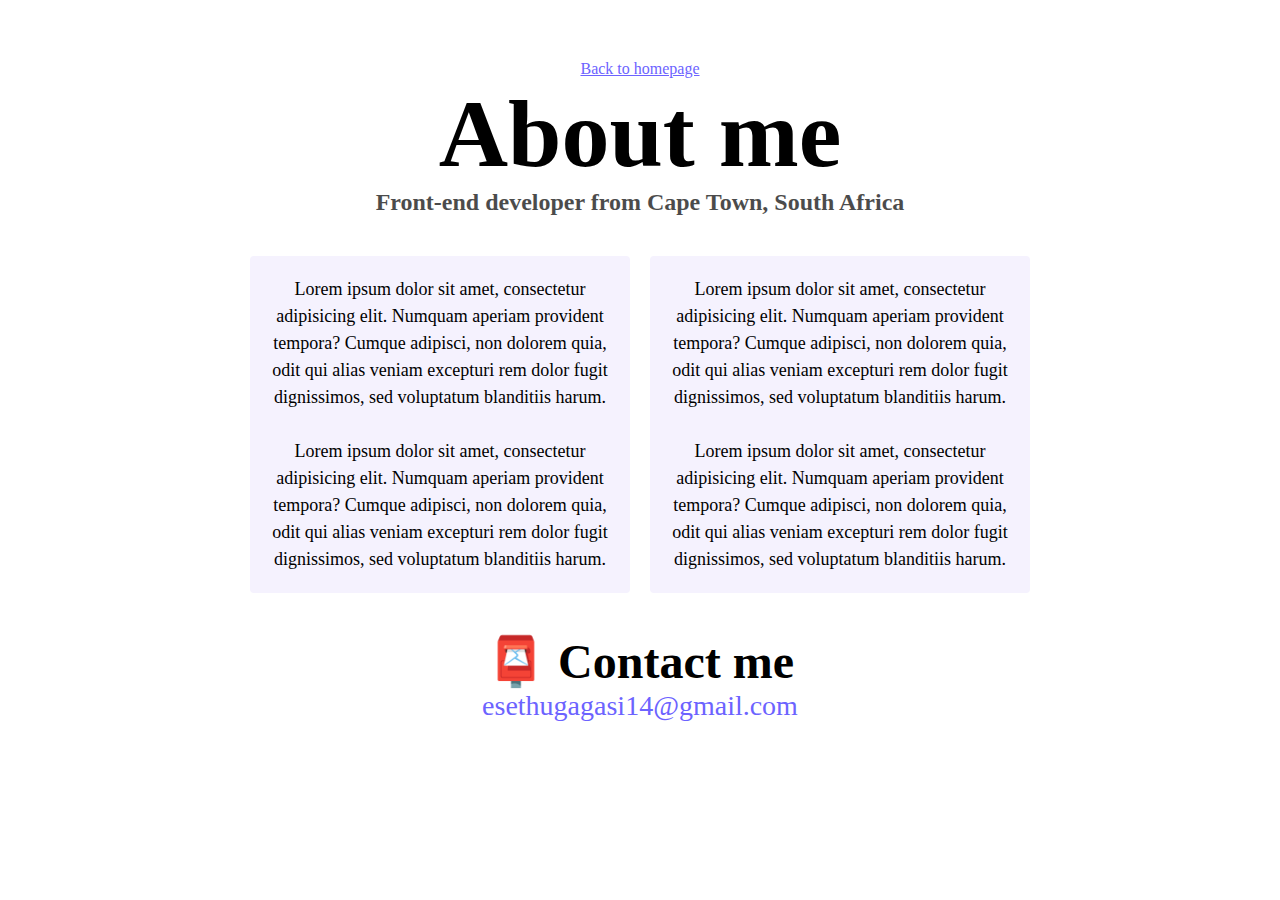
==== about.html @ e2e4ea82 "Initial commit" ====
<!DOCTYPE html>
<html lang="en">
  <head>
    <meta charset="UTF-8" />
    <meta http-equiv="X-UA-Compatible" content="IE=edge" />
    <meta name="viewport" content="width=device-width, initial-scale=1.0" />
    <link rel="stylesheet" href="style.css" />
    <title>About Esethu Gagasi</title>
  </head>
  <body>
    <a href="index.html" class="homepage-link">Back to homepage</a>
    <h1>About me</h1>
    <h3>Front-end developer from Cape Town, South Africa</h3>
    <div class="about-paragraphs">
      <p>
        Lorem ipsum dolor sit amet, consectetur adipisicing elit. Numquam
        aperiam provident tempora? Cumque adipisci, non dolorem quia, odit qui
        alias veniam excepturi rem dolor fugit dignissimos, sed voluptatum
        blanditiis harum.
        <br />
        <br />
        Lorem ipsum dolor sit amet, consectetur adipisicing elit. Numquam
        aperiam provident tempora? Cumque adipisci, non dolorem quia, odit qui
        alias veniam excepturi rem dolor fugit dignissimos, sed voluptatum
        blanditiis harum.
      </p>
      <p>
        Lorem ipsum dolor sit amet, consectetur adipisicing elit. Numquam
        aperiam provident tempora? Cumque adipisci, non dolorem quia, odit qui
        alias veniam excepturi rem dolor fugit dignissimos, sed voluptatum
        blanditiis harum.
        <br />
        <br />
        Lorem ipsum dolor sit amet, consectetur adipisicing elit. Numquam
        aperiam provident tempora? Cumque adipisci, non dolorem quia, odit qui
        alias veniam excepturi rem dolor fugit dignissimos, sed voluptatum
        blanditiis harum.
      </p>
    </div>
    <div id="contact">
      <h2>📮 Contact me</h2>
      <a href="mailto: esethugagasi14@gmail.com" class="email-link">
        esethugagasi14@gmail.com
      </a>
    </div>
  </body>
</html>
---- style.css ----
:root {
  --primary-color: #6c63ff;
  --secondary-color: #f5f2fe;
  --box-shadow: 0 5px 10px rgba(0, 0, 0, 0.3);
}

body {
  margin: 60px auto;
  max-width: 800px;
}

h1,
h2,
h3 {
  text-align: center;
  margin: 0;
}

h1 {
  font-size: 96px;
}

h2 {
  font-size: 48px;
}

h3 {
  font-size: 24px;
  opacity: 0.7;
}

p {
  background: var(--secondary-color);
  padding: 20px;
  border-radius: 4px;
  font-size: 18px;
  line-height: 1.5;
  text-align: center;
}

.navigation-links {
  display: flex;
  margin-top: 40px;
  justify-content: center;
}

.navigation-links a {
  margin: 20px;
  border-radius: 4px;
  padding: 20px 15px;
  text-decoration: none;
  text-transform: capitalize;
}
.primary-link {
  border-radius: 4px;
  padding: 20px 15px;
  text-decoration: none;
  text-transform: capitalize;
  background: var(--primary-color);
  box-shadow: var(--box-shadow);
  color: white;
}

.secondary-link {
  border-radius: 4px;
  padding: 20px 15px;
  text-decoration: none;
  text-transform: capitalize;
  color: var(--primary-color);
  border: 1px solid var(--primary-color);
}

.contact-link {
  background: var(--primary-color);
  box-shadow: var(--box-shadow);
  color: white;
}

.about-link {
  color: var(--primary-color);
  border: 1px solid var(--primary-color);
}

.homepage-link {
  color: var(--primary-color);
  text-align: center;
  display: block;
}

.about-paragraphs {
  display: flex;
  margin: 30px 0;
}

.about-paragraphs p {
  margin: 10px;
}

.email-link {
  display: flex;
  justify-content: center;
  color: var(--primary-color);
  font-size: 28px;
  text-decoration: none;
}

.email-link:hover {
  text-decoration: underline;
}
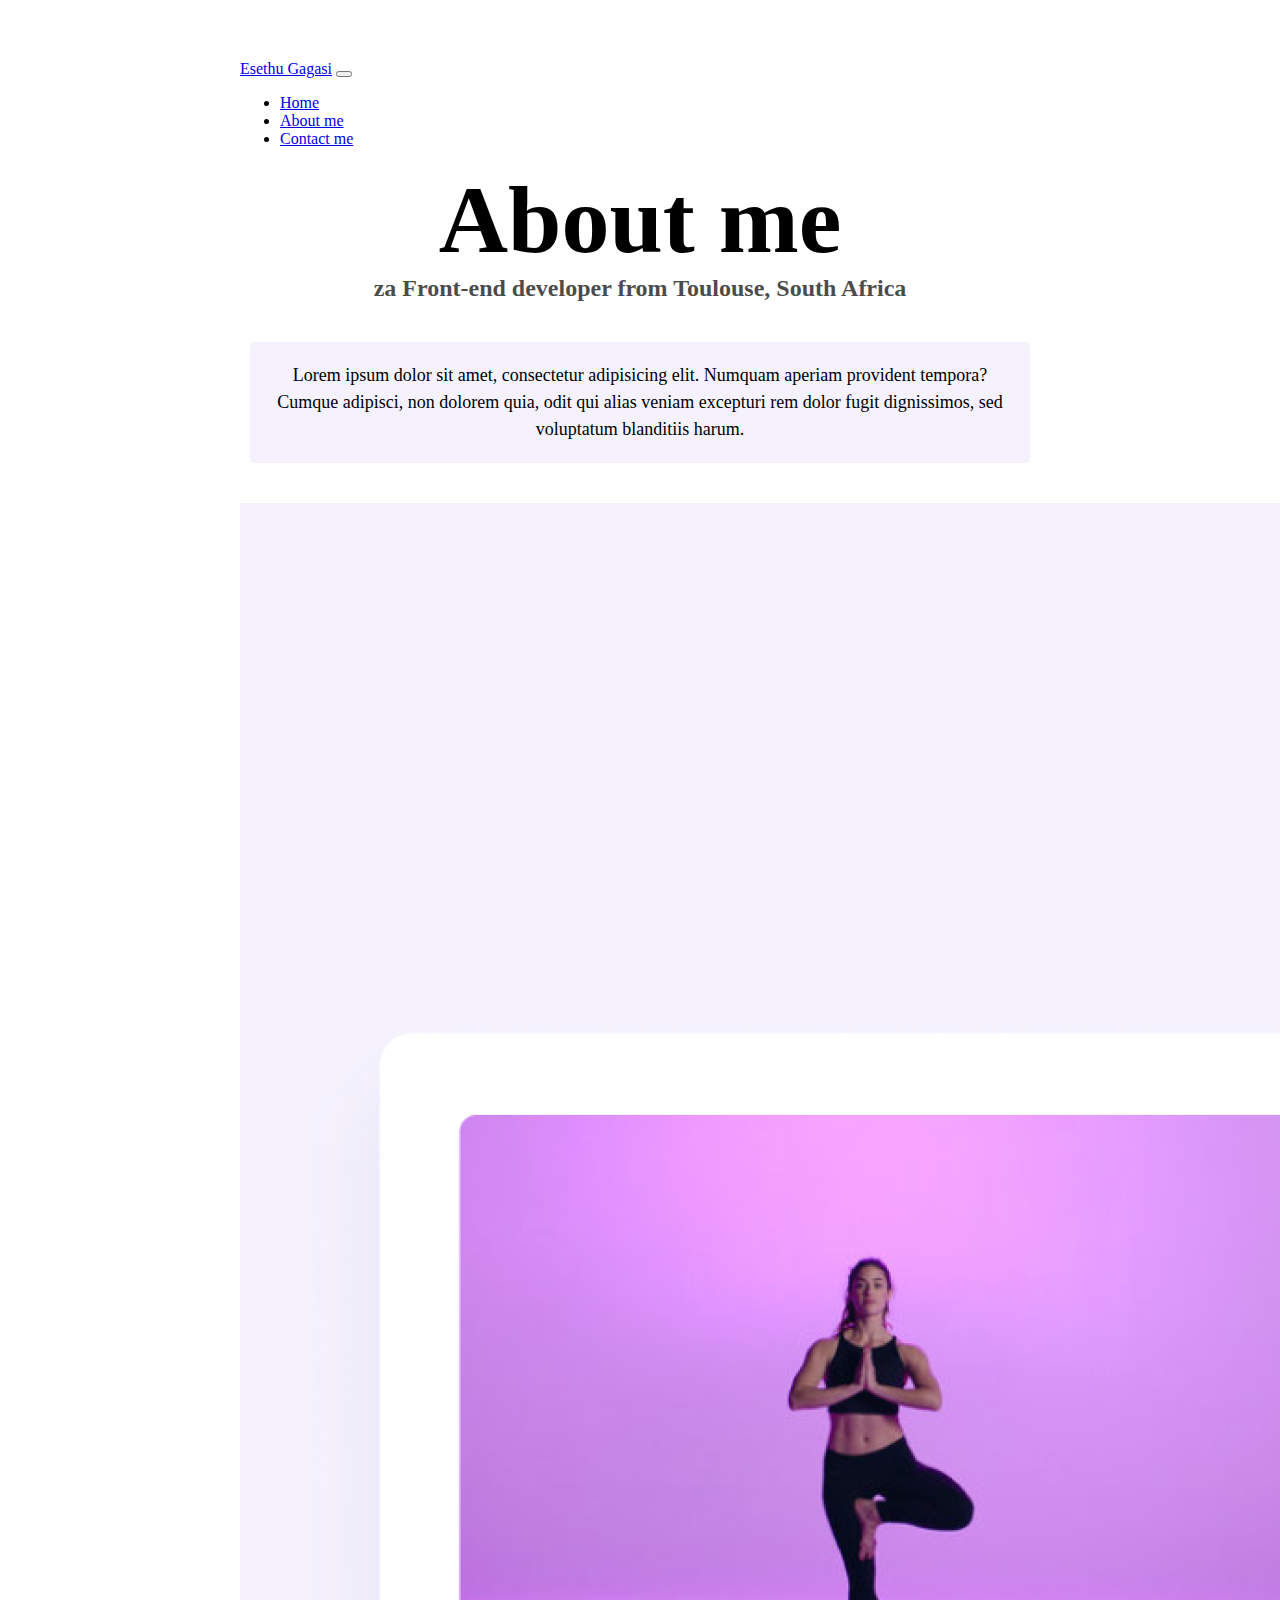
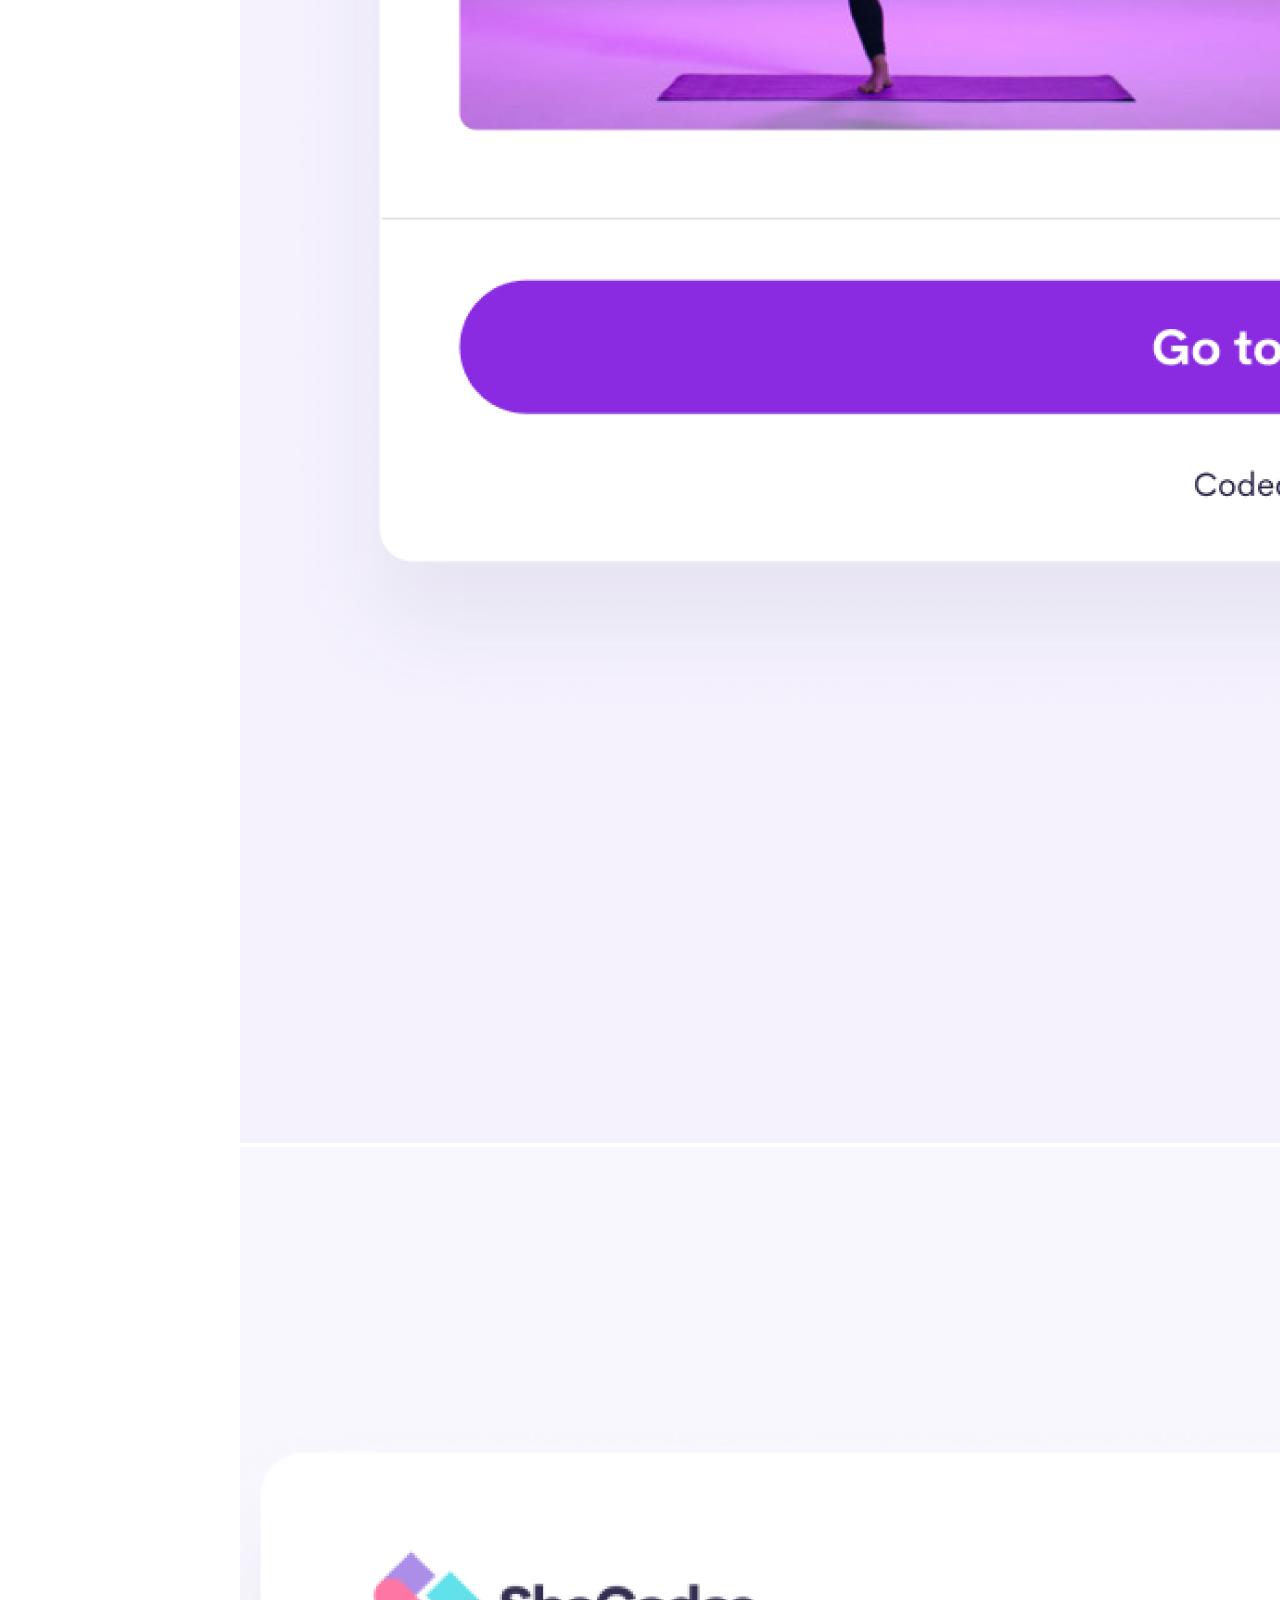
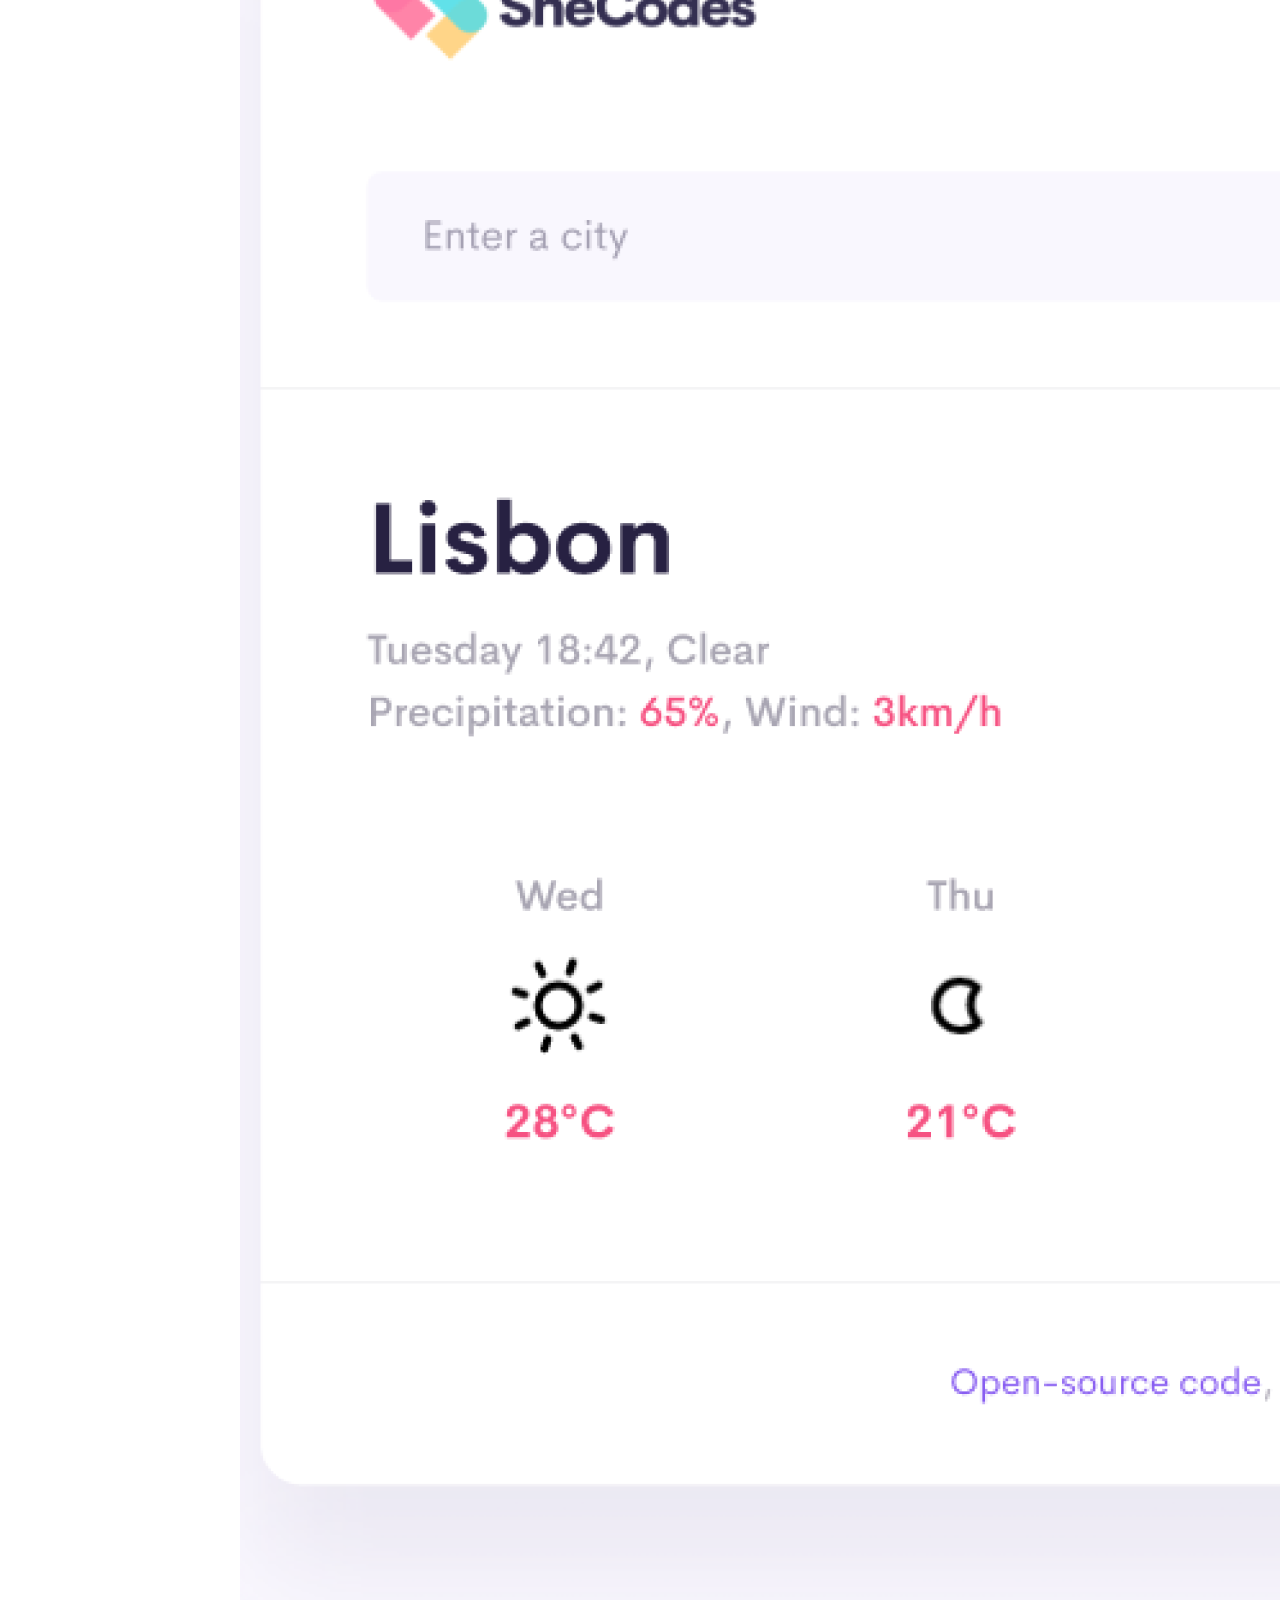
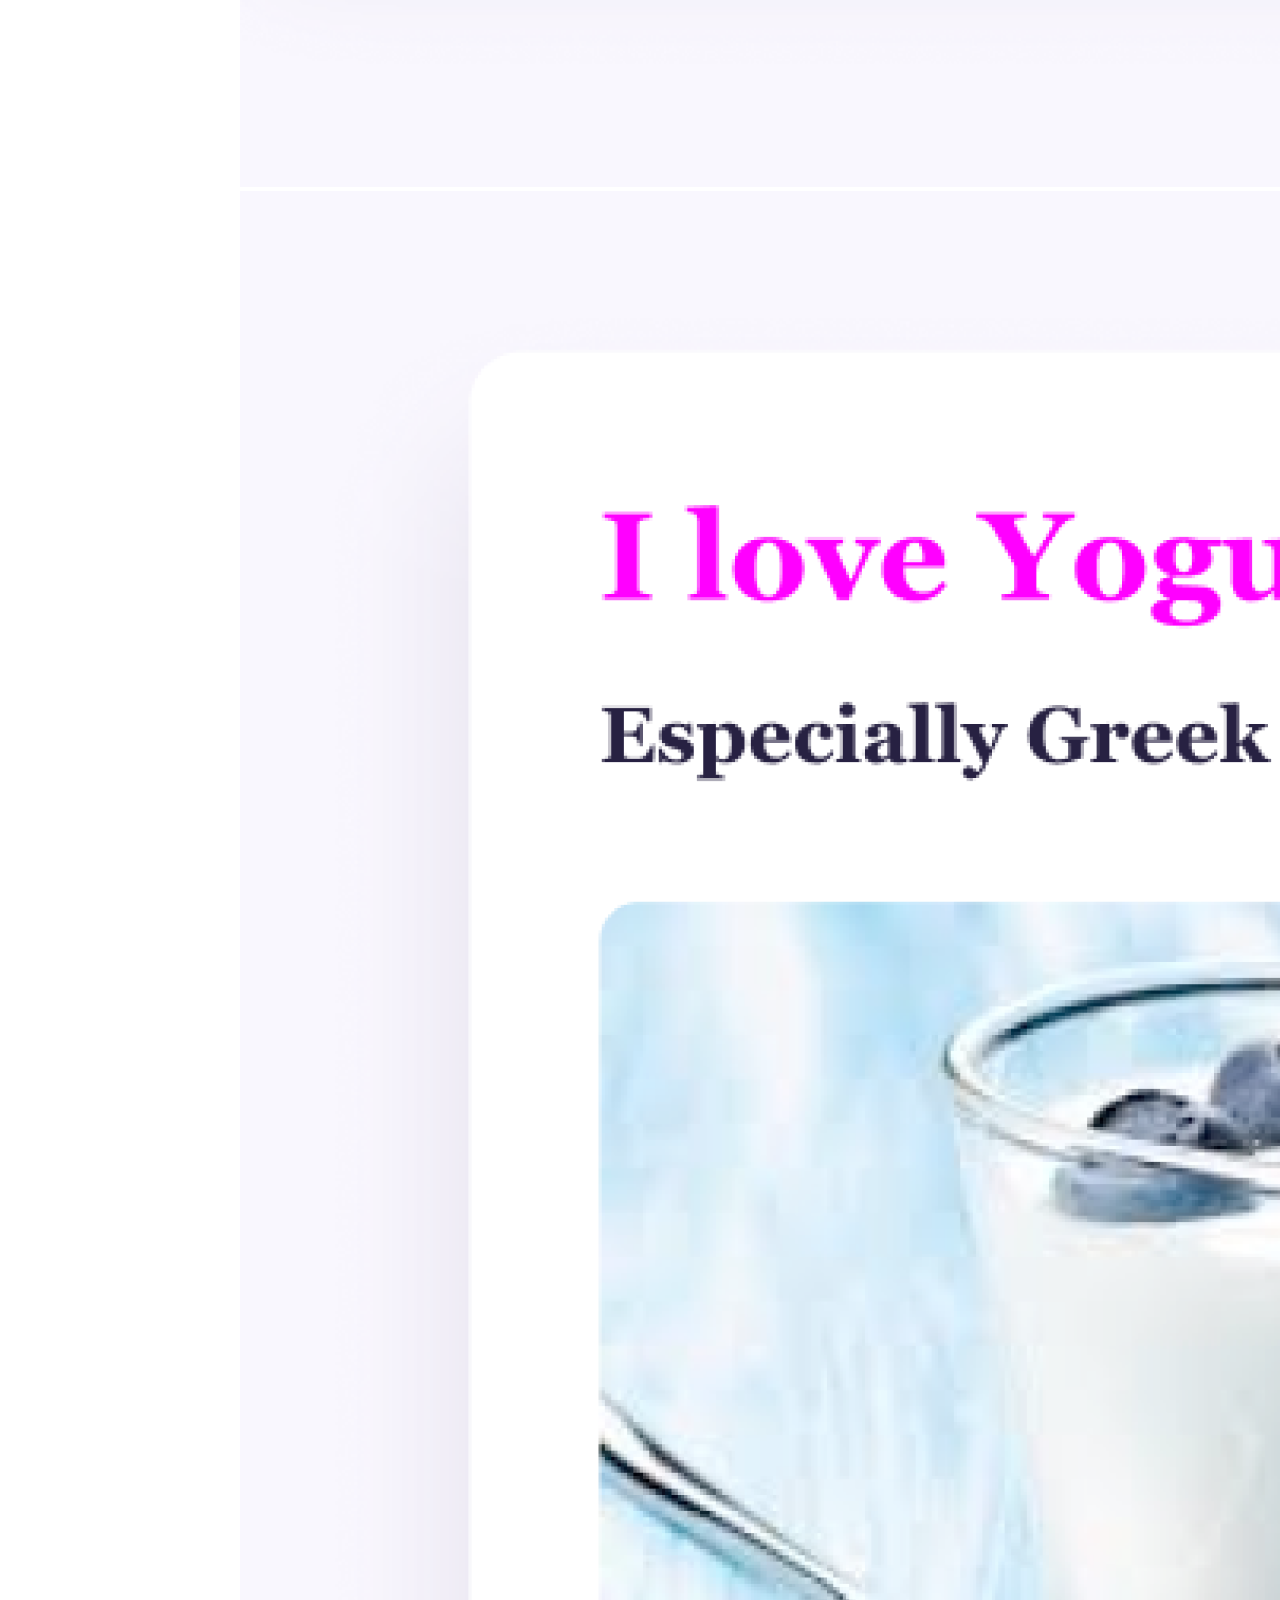
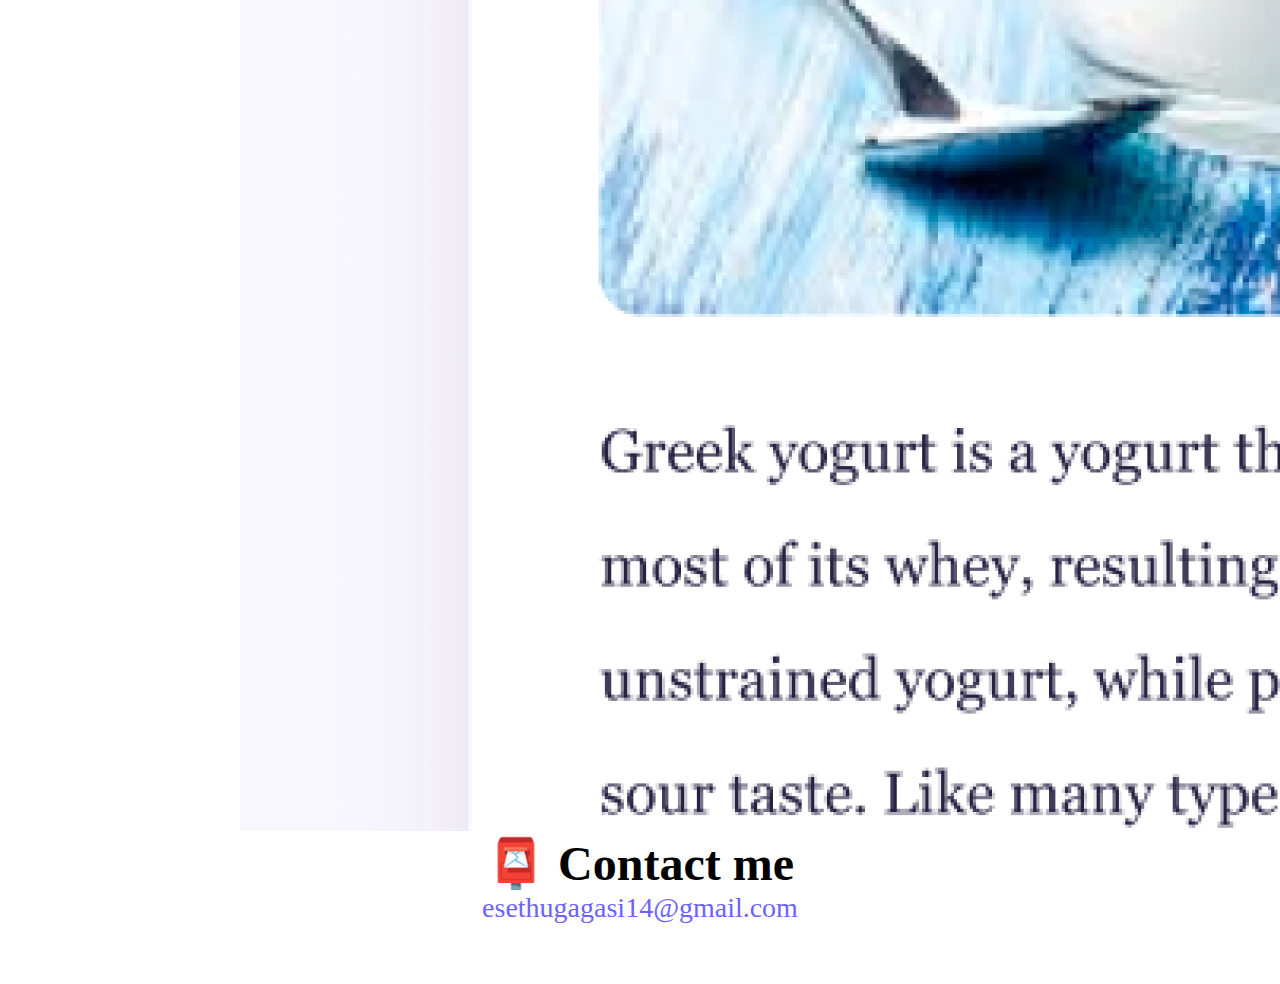
==== commit 5342cb83: "added navigation bar and the tittles and alt text for all the links and images" ====
--- a/about.html
+++ b/about.html
@@ -7,41 +7,91 @@
     <link rel="stylesheet" href="style.css" />
     <title>About Esethu Gagasi</title>
   </head>
+ 
   <body>
-    <a href="index.html" class="homepage-link">Back to homepage</a>
-    <h1>About me</h1>
-    <h3>Front-end developer from Cape Town, South Africa</h3>
-    <div class="about-paragraphs">
+    <nav class="navbar navbar-expand-lg navbar-light bg-light fixed-top">
+      <div class="container">
+        <a class="navbar-brand" href="/" title="Homepage">Esethu Gagasi</a>
+        <button
+          class="navbar-toggler"
+          type="button"
+          data-bs-toggle="collapse"
+          data-bs-target="#navbarNav"
+          aria-controls="navbarNav"
+          aria-expanded="false"
+          aria-label="Toggle navigation"
+        >
+          <span class="navbar-toggler-icon"></span>
+        </button>
+        <div class="collapse navbar-collapse" id="navbarNav">
+          <ul class="navbar-nav">
+            <li class="nav-item">
+              <a class="nav-link" aria-current="page" href="/" tilte="Homepage"
+                >Home</a
+              >
+            </li>
+            <li class="nav-item">
+              <a
+                class="nav-link active"
+                href="/about.html"
+                title="About Esethu Gagasi"
+                >About me</a
+              >
+            </li>
+            <li class="nav-item">
+              <a
+                class="nav-link"
+                href="/about.html#contact"
+                title="Contact Esethu Gagasi"
+                >Contact me</a
+              >
+            </li>
+          </ul>
+        </div>
+      </div>
+    </nav>
+    <h1 class="text-center">About me</h1>
+    <h3 class="text-center">za Front-end developer from Toulouse, South Africa</h3>
+    <div class="about-paragraphs text-center">
       <p>
-        Lorem ipsum dolor sit amet, consectetur adipisicing elit. Numquam
-        aperiam provident tempora? Cumque adipisci, non dolorem quia, odit qui
-        alias veniam excepturi rem dolor fugit dignissimos, sed voluptatum
-        blanditiis harum.
-        <br />
-        <br />
-        Lorem ipsum dolor sit amet, consectetur adipisicing elit. Numquam
-        aperiam provident tempora? Cumque adipisci, non dolorem quia, odit qui
-        alias veniam excepturi rem dolor fugit dignissimos, sed voluptatum
-        blanditiis harum.
-      </p>
-      <p>
-        Lorem ipsum dolor sit amet, consectetur adipisicing elit. Numquam
-        aperiam provident tempora? Cumque adipisci, non dolorem quia, odit qui
-        alias veniam excepturi rem dolor fugit dignissimos, sed voluptatum
-        blanditiis harum.
-        <br />
-        <br />
         Lorem ipsum dolor sit amet, consectetur adipisicing elit. Numquam
         aperiam provident tempora? Cumque adipisci, non dolorem quia, odit qui
         alias veniam excepturi rem dolor fugit dignissimos, sed voluptatum
         blanditiis harum.
       </p>
     </div>
-    <div id="contact">
+    <div class="container">
+      <div class="row">
+        <div class="col-sm-4">
+          <img
+            src="/images/yoga.png"
+            class="img-fluid p-2 mb-4 shadow rounded"
+            alt="Yoga project"
+          />
+        </div>
+        <div class="col-sm-4">
+          <img
+            src="/images/weather.png"
+            class="img-fluid p-2 mb-4 shadow rounded"
+            alt="Weather project"
+          />
+        </div>
+        <div class="col-sm-4">
+          <img
+            src="/images/yogurt.png"
+            class="img-fluid p-2 mb-4 shadow rounded"
+            alt="Yogurt project"
+          />
+        </div>
+      </div>
+    </div>
+     <div id="contact">
       <h2>📮 Contact me</h2>
       <a href="mailto: esethugagasi14@gmail.com" class="email-link">
         esethugagasi14@gmail.com
       </a>
     </div>
   </body>
+ 
+  </body>
 </html>
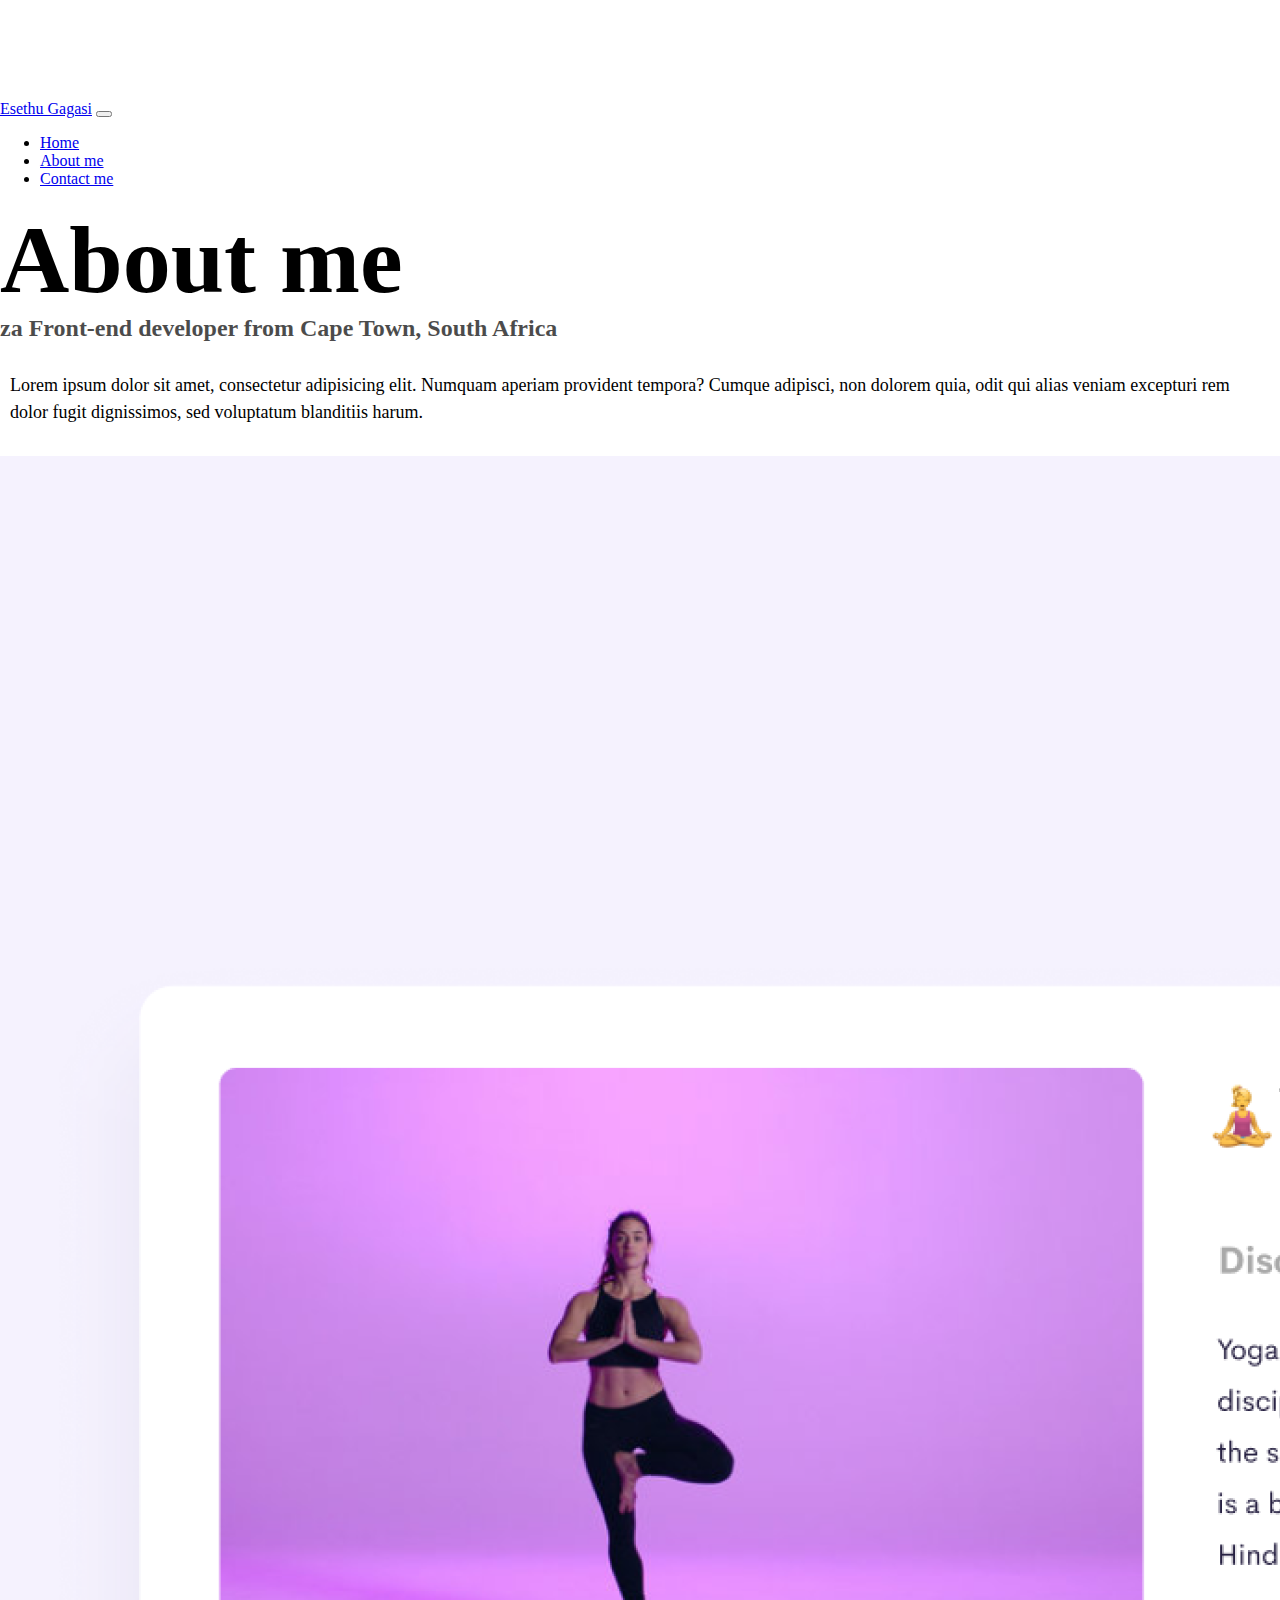
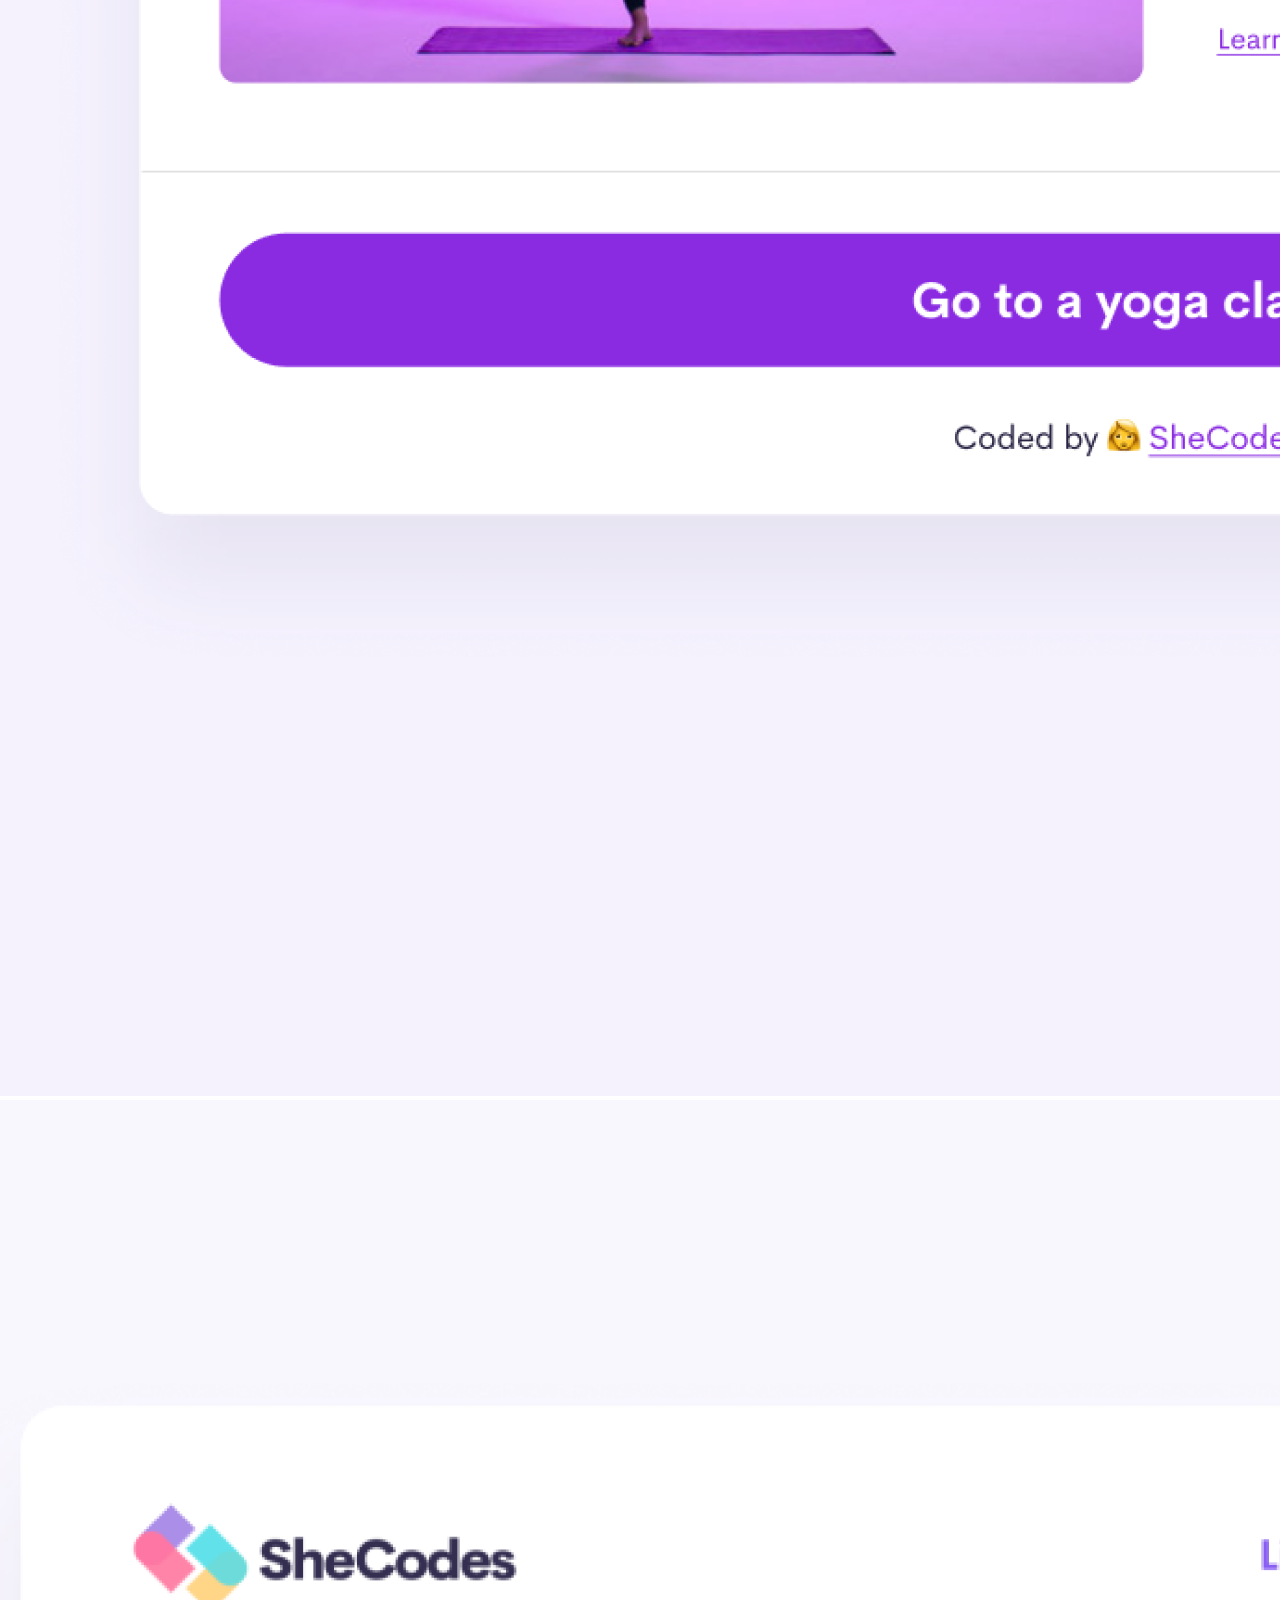
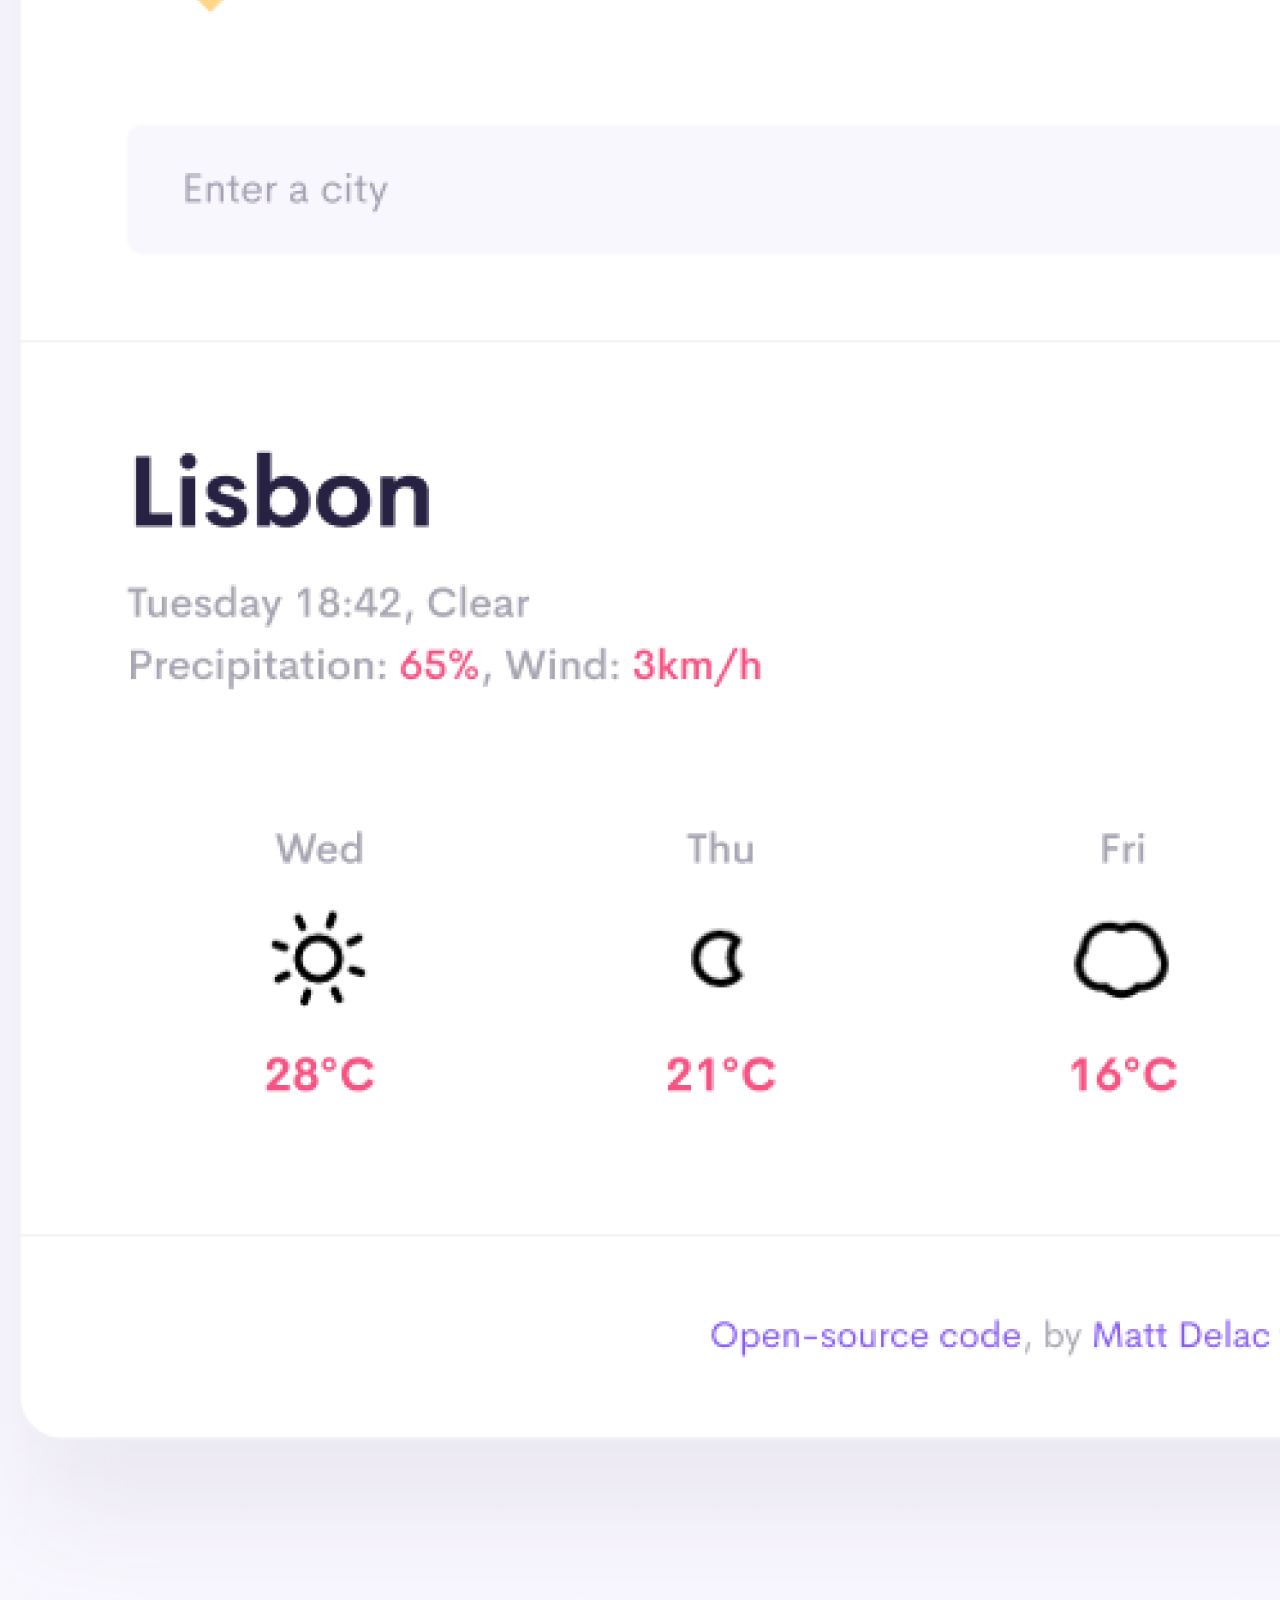
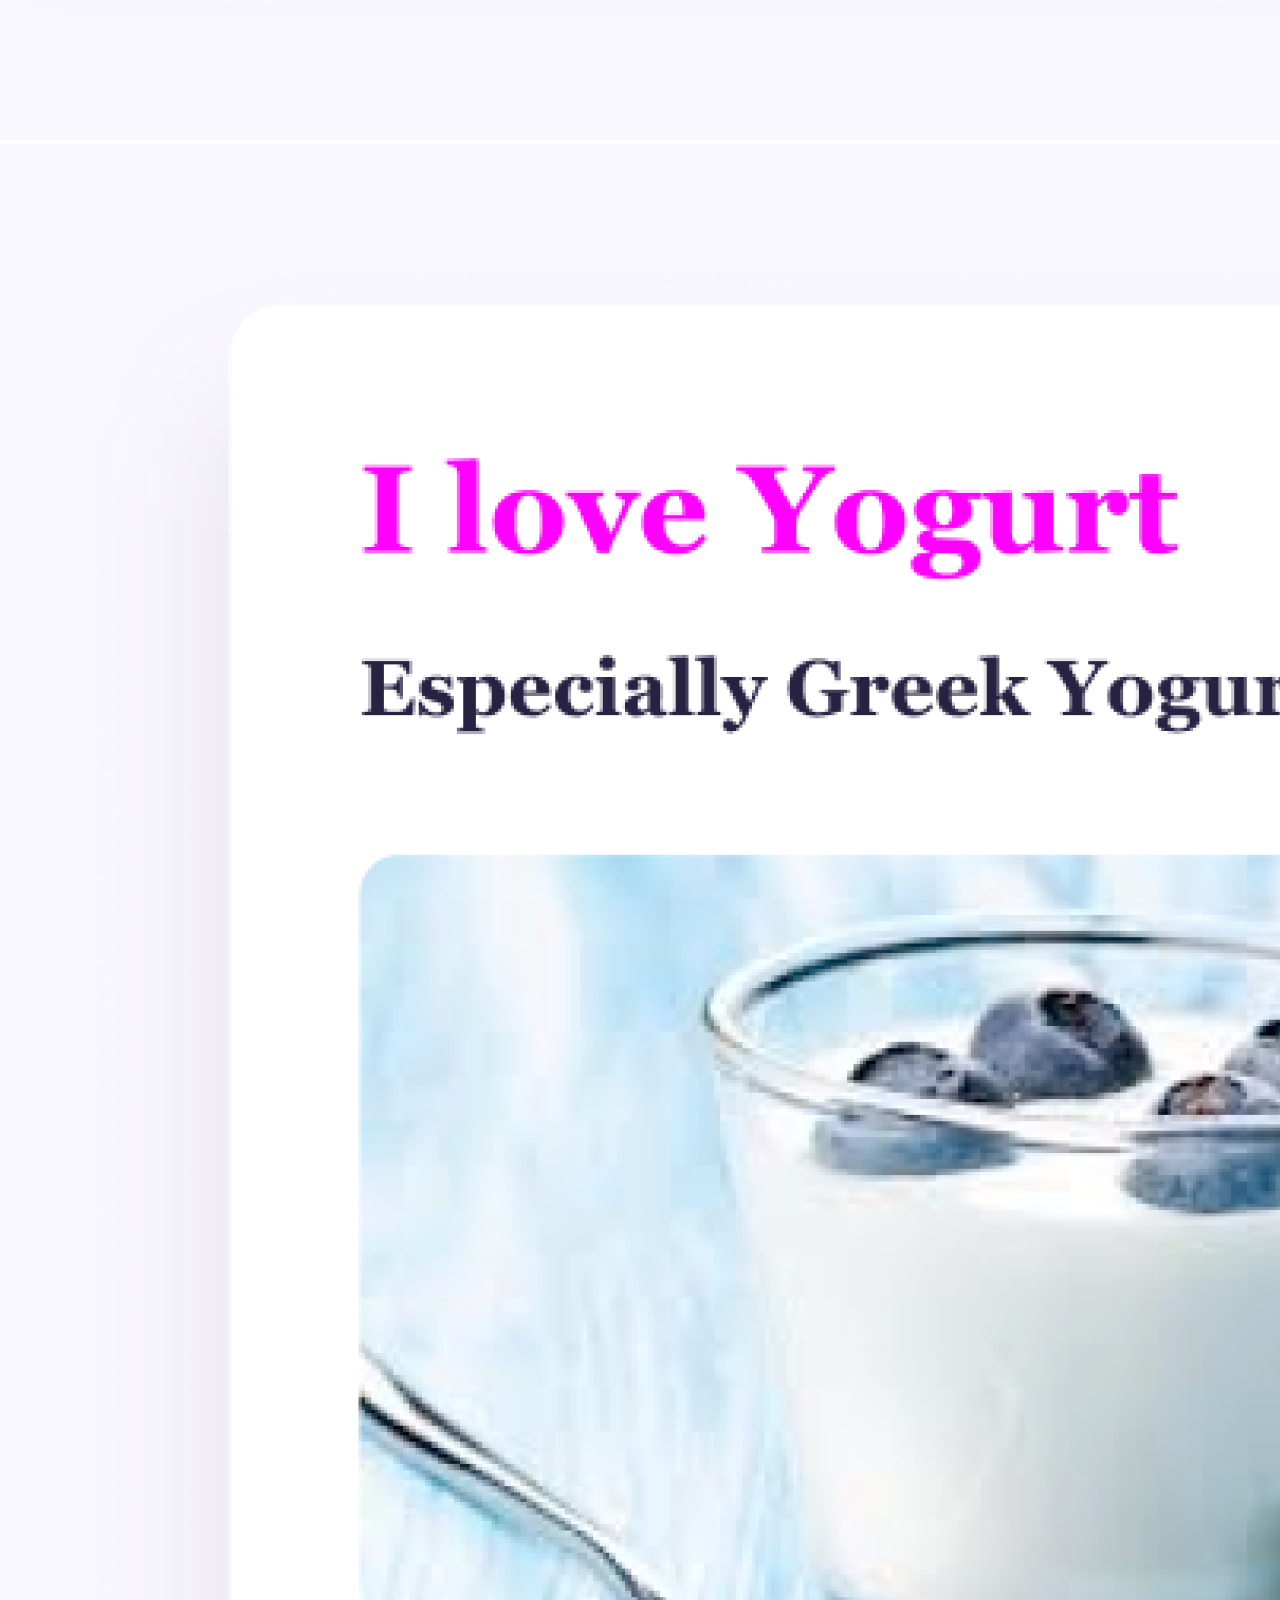
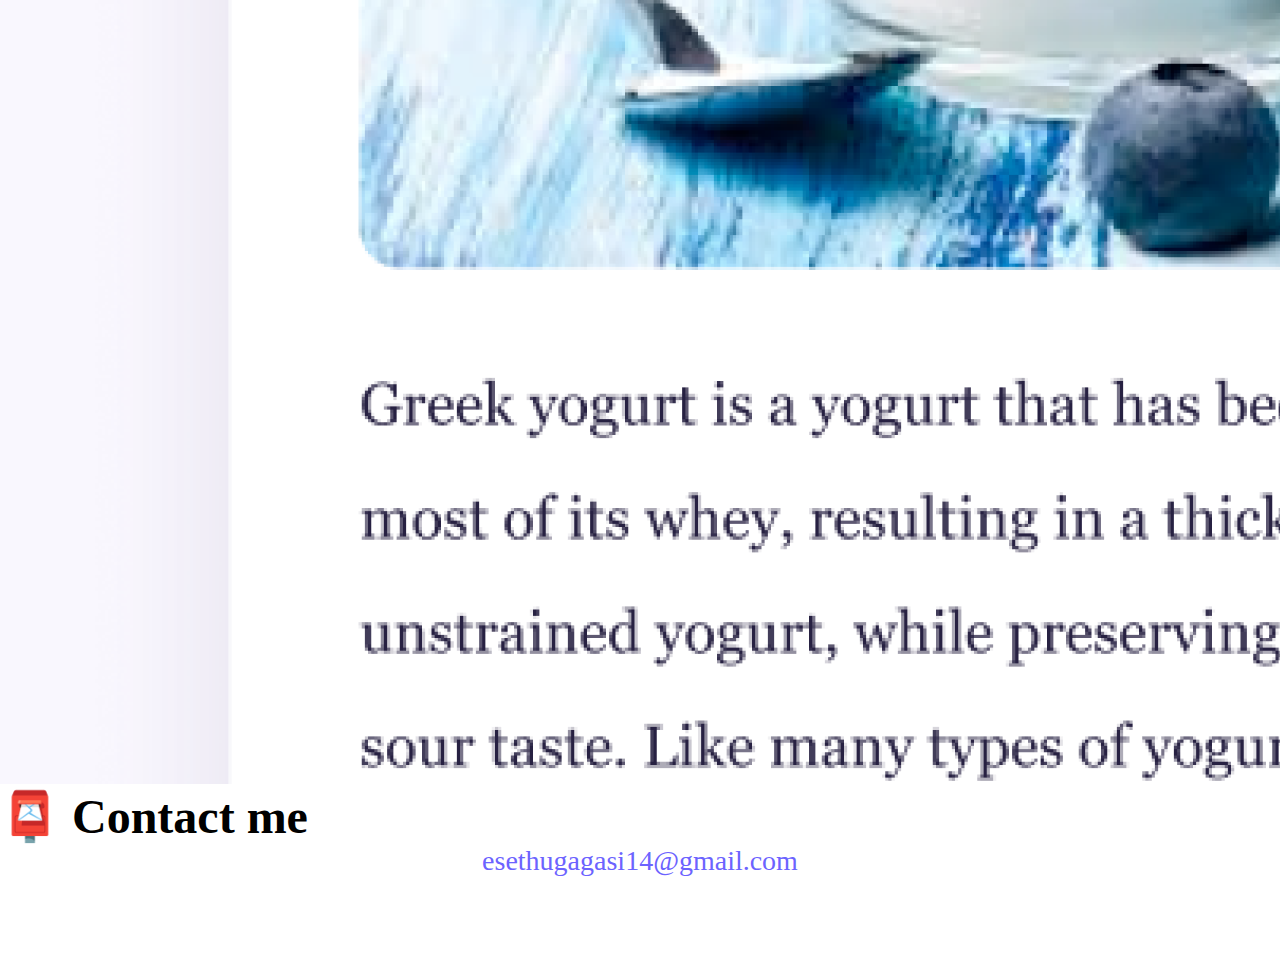
==== commit 615791f5: "added media queries to make it responsive" ====
--- a/about.html
+++ b/about.html
@@ -7,7 +7,7 @@
     <link rel="stylesheet" href="style.css" />
     <title>About Esethu Gagasi</title>
   </head>
- 
+
   <body>
     <nav class="navbar navbar-expand-lg navbar-light bg-light fixed-top">
       <div class="container">
@@ -51,7 +51,9 @@
       </div>
     </nav>
     <h1 class="text-center">About me</h1>
-    <h3 class="text-center">za Front-end developer from Toulouse, South Africa</h3>
+    <h3 class="text-center">
+      za Front-end developer from Cape Town, South Africa
+    </h3>
     <div class="about-paragraphs text-center">
       <p>
         Lorem ipsum dolor sit amet, consectetur adipisicing elit. Numquam
@@ -85,13 +87,11 @@
         </div>
       </div>
     </div>
-     <div id="contact">
+    <div id="contact">
       <h2>📮 Contact me</h2>
       <a href="mailto: esethugagasi14@gmail.com" class="email-link">
         esethugagasi14@gmail.com
       </a>
     </div>
   </body>
- 
-  </body>
 </html>
--- a/style.css
+++ b/style.css
@@ -5,14 +5,12 @@
 }
 
 body {
-  margin: 60px auto;
-  max-width: 800px;
+  margin: 100px 0;
 }
 
 h1,
 h2,
 h3 {
-  text-align: center;
   margin: 0;
 }
 
@@ -30,12 +28,8 @@
 }
 
 p {
-  background: var(--secondary-color);
-  padding: 20px;
-  border-radius: 4px;
   font-size: 18px;
   line-height: 1.5;
-  text-align: center;
 }
 
 .navigation-links {
@@ -46,11 +40,8 @@
 
 .navigation-links a {
   margin: 20px;
-  border-radius: 4px;
-  padding: 20px 15px;
-  text-decoration: none;
-  text-transform: capitalize;
 }
+
 .primary-link {
   border-radius: 4px;
   padding: 20px 15px;
@@ -58,6 +49,10 @@
   text-transform: capitalize;
   background: var(--primary-color);
   box-shadow: var(--box-shadow);
+  color: white;
+}
+
+.primary-link:hover {
   color: white;
 }
 
@@ -70,17 +65,6 @@
   border: 1px solid var(--primary-color);
 }
 
-.contact-link {
-  background: var(--primary-color);
-  box-shadow: var(--box-shadow);
-  color: white;
-}
-
-.about-link {
-  color: var(--primary-color);
-  border: 1px solid var(--primary-color);
-}
-
 .homepage-link {
   color: var(--primary-color);
   text-align: center;
@@ -88,7 +72,6 @@
 }
 
 .about-paragraphs {
-  display: flex;
   margin: 30px 0;
 }
 
@@ -107,3 +90,25 @@
 .email-link:hover {
   text-decoration: underline;
 }
+
+@media (max-width: 576px) {
+  h1 {
+    font-size: 48px;
+    line-height: 1.5;
+  }
+
+  h2 {
+    font-size: 32px;
+    text-align: center;
+  }
+
+  p {
+    text-align: center;
+  }
+
+  .project-link {
+    display: block;
+    text-align: center;
+    margin: 0 20px;
+  }
+}
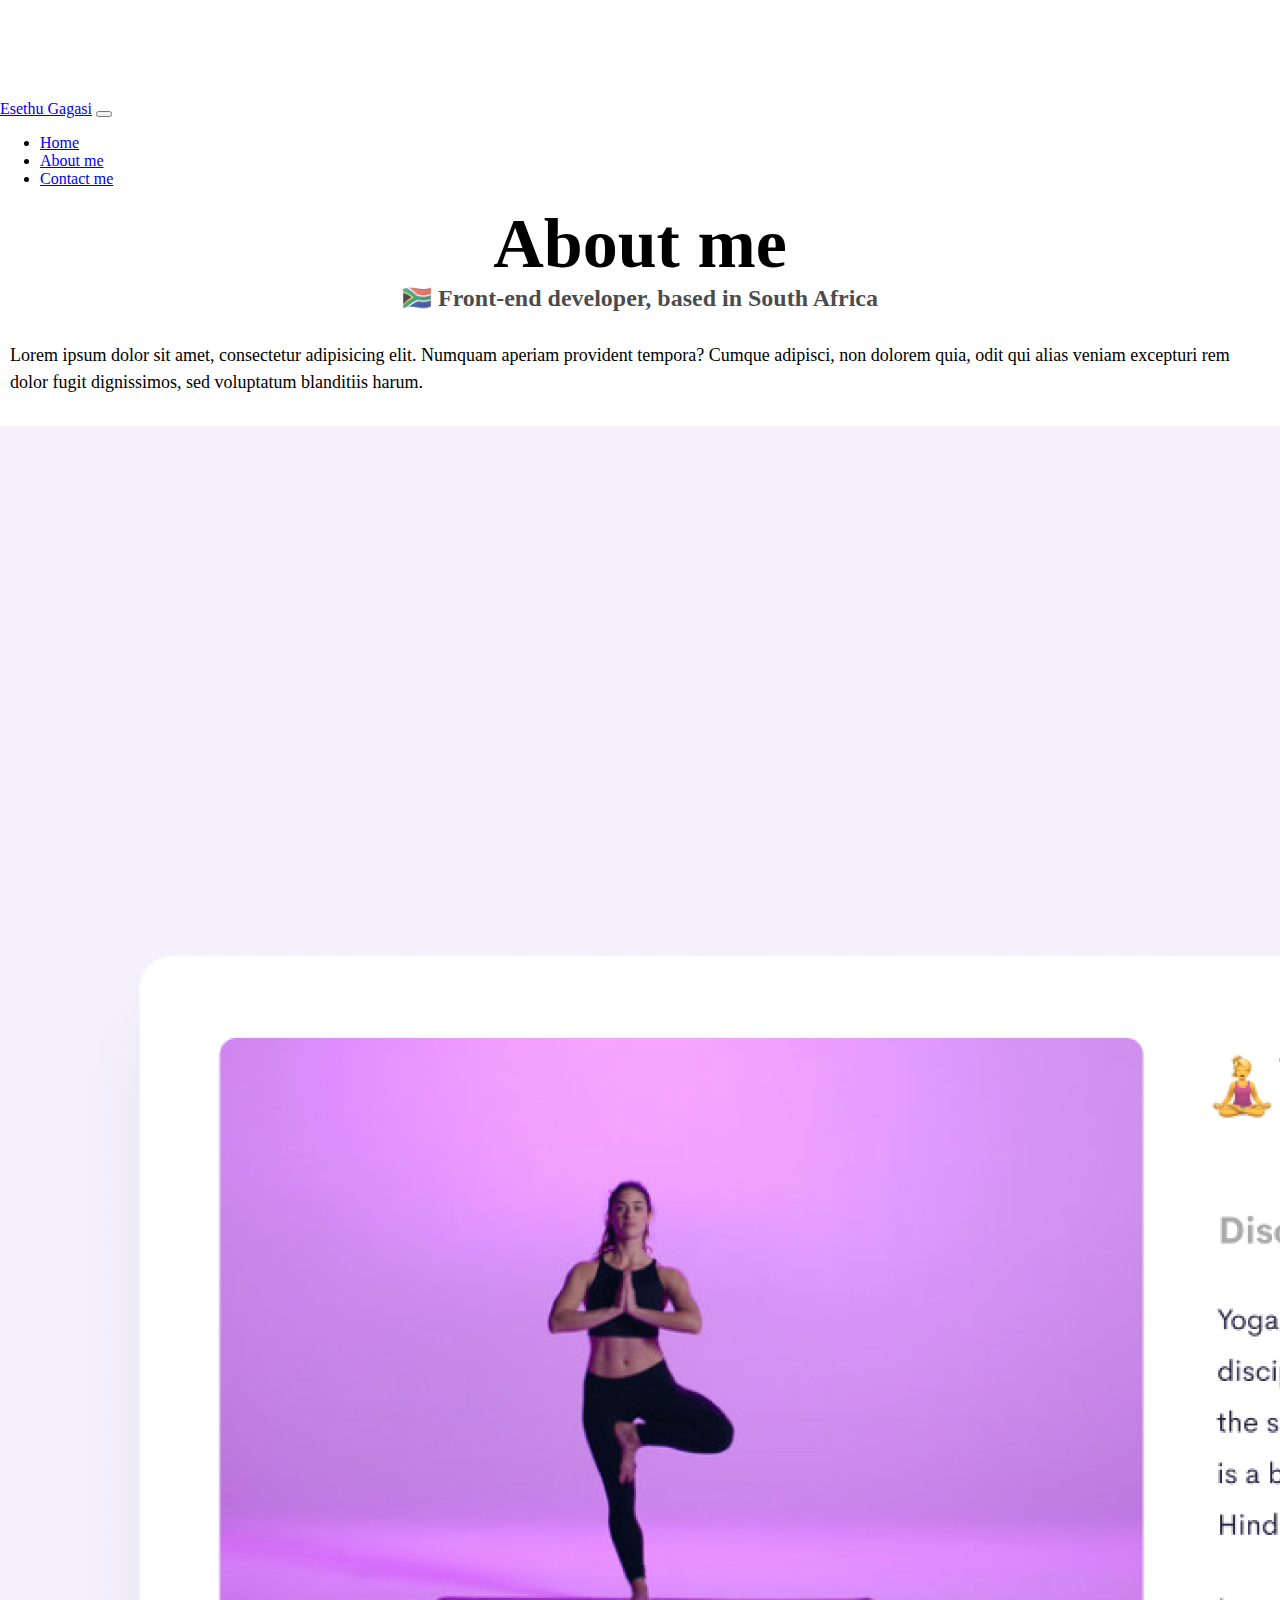
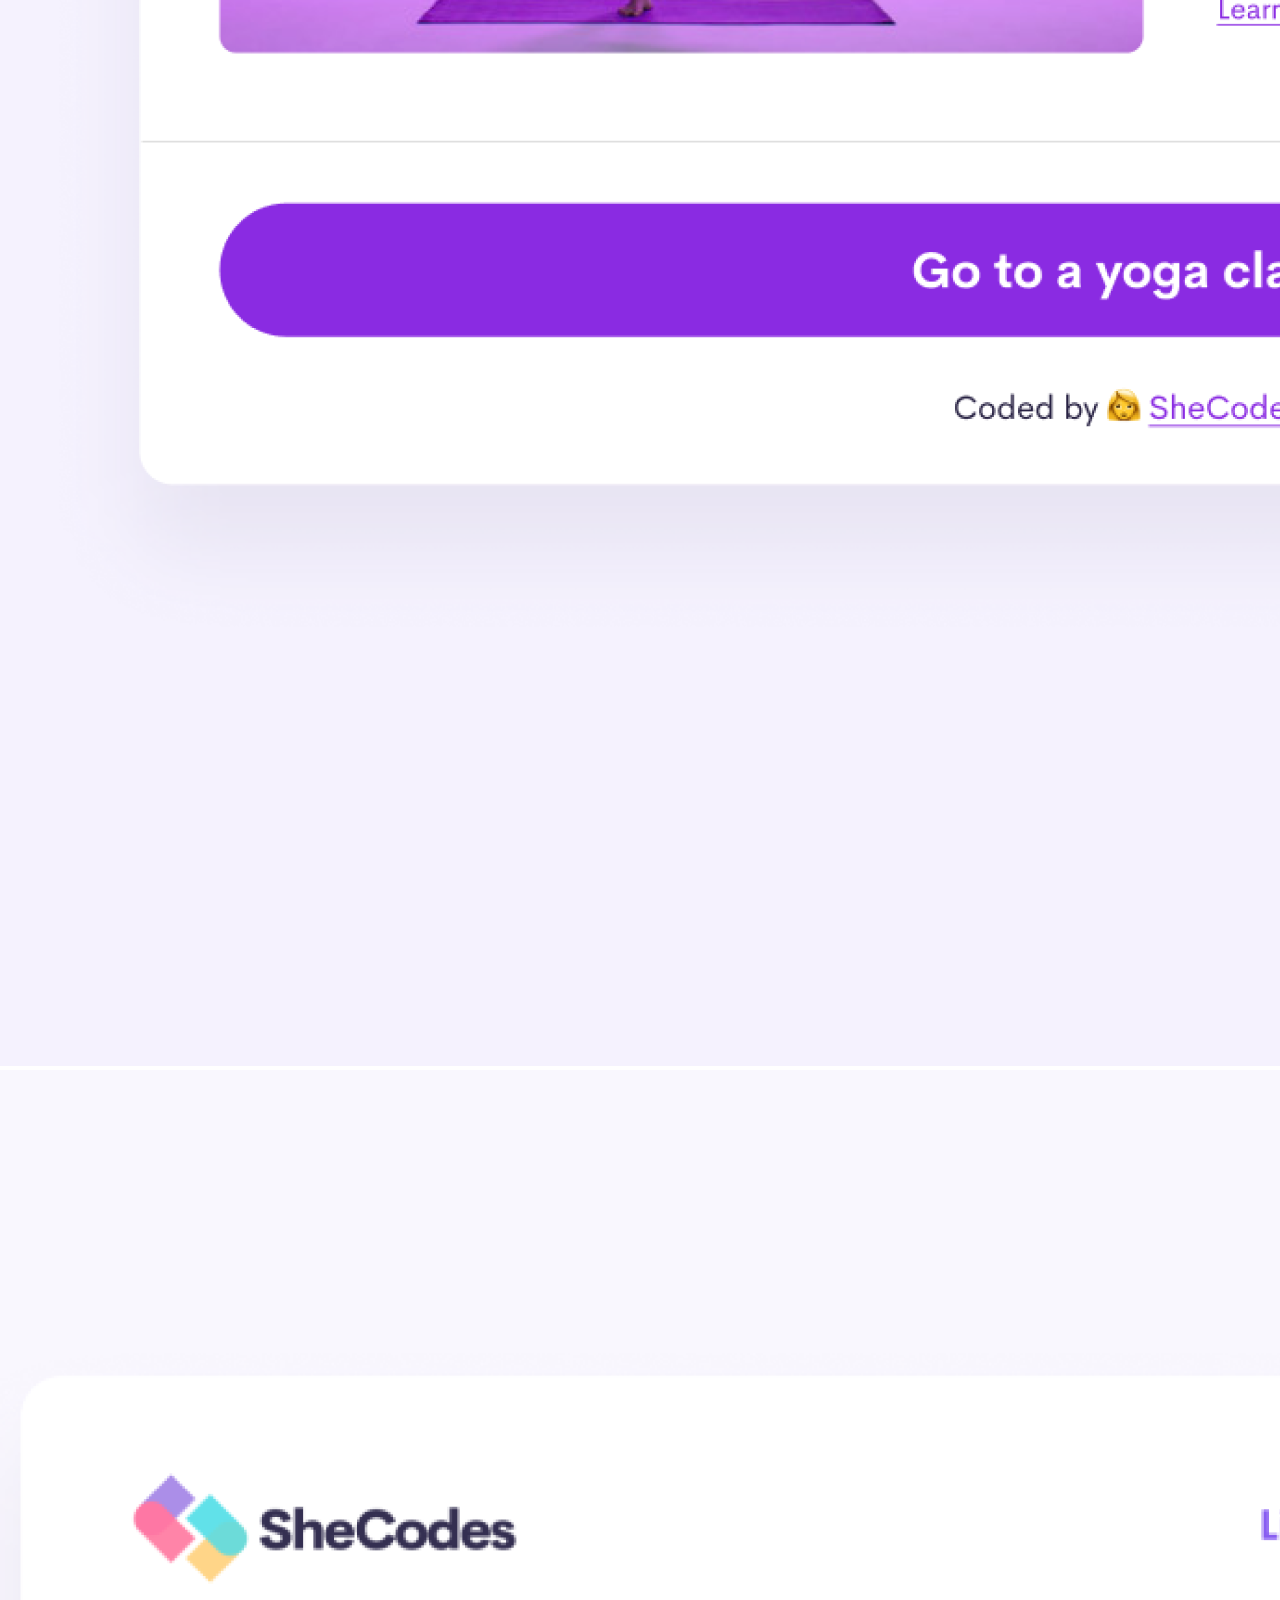
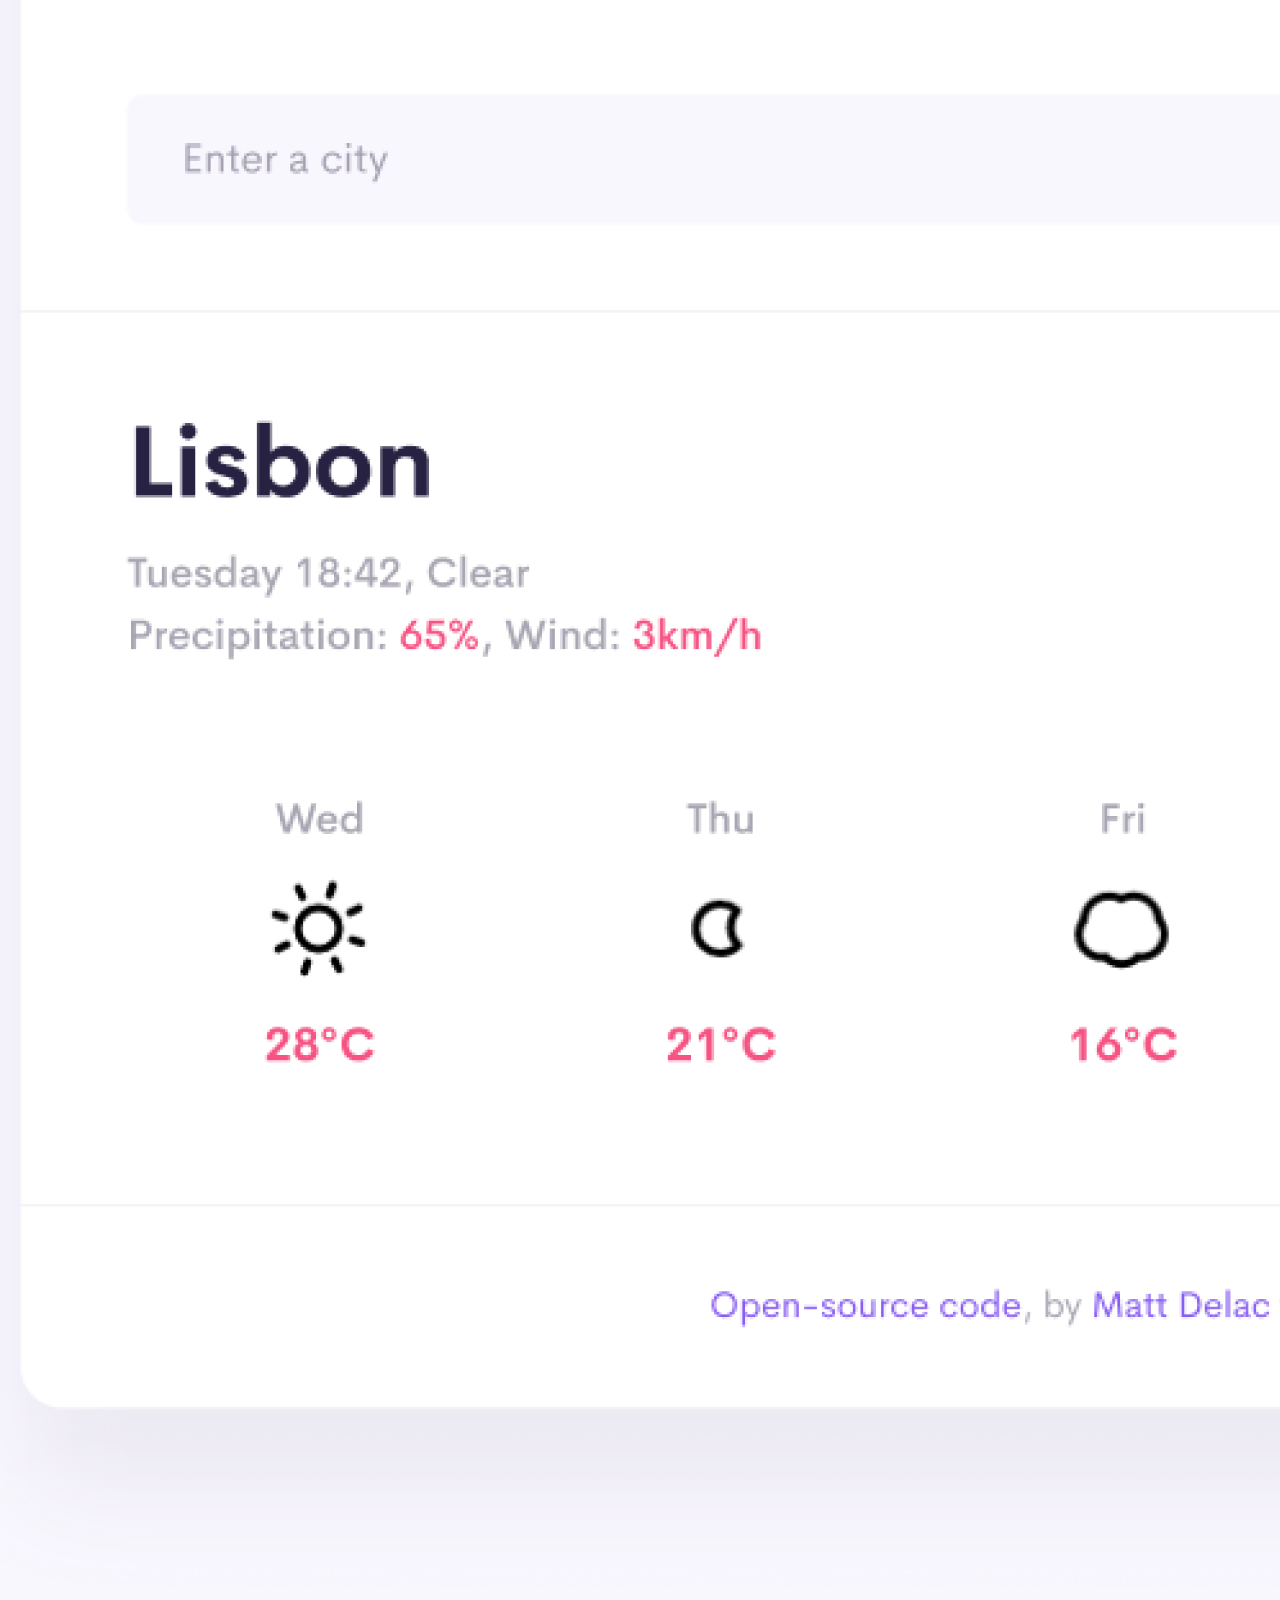
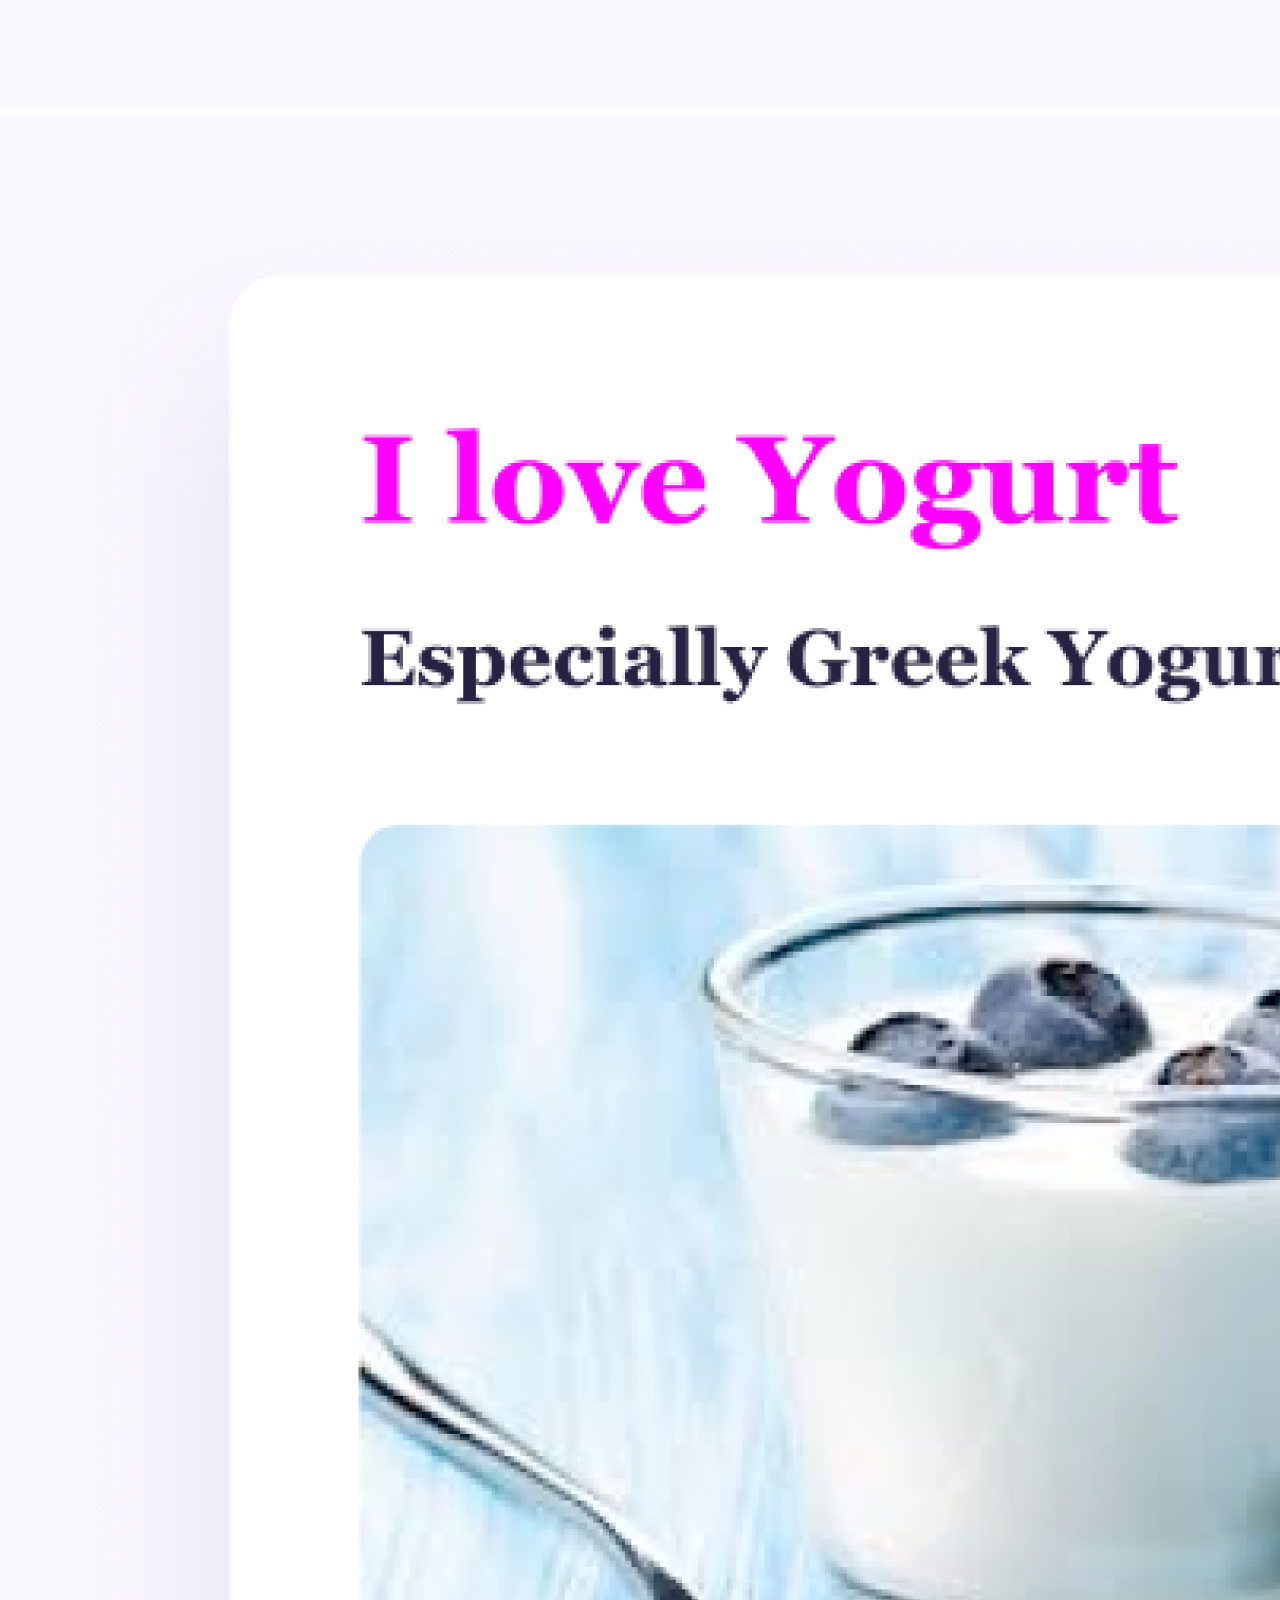
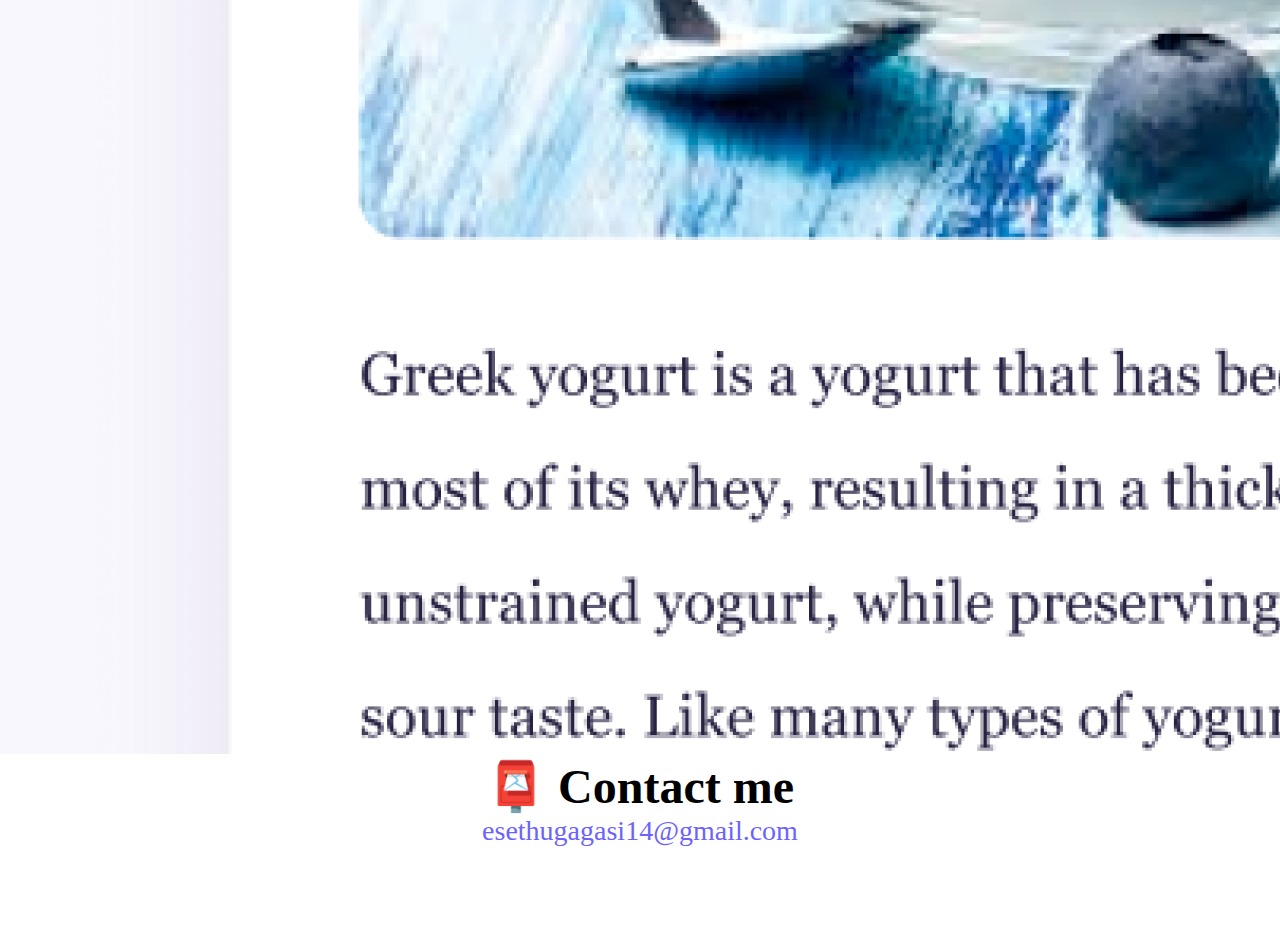
==== commit c48ea05a: "added responsiveness on the projects" ====
--- a/about.html
+++ b/about.html
@@ -4,10 +4,24 @@
     <meta charset="UTF-8" />
     <meta http-equiv="X-UA-Compatible" content="IE=edge" />
     <meta name="viewport" content="width=device-width, initial-scale=1.0" />
-    <link rel="stylesheet" href="style.css" />
-    <title>About Esethu Gagasi</title>
+    <link
+      href="https://cdn.jsdelivr.net/npm/bootstrap@5.0.0-beta2/dist/css/bootstrap.min.css"
+      rel="stylesheet"
+      integrity="sha384-BmbxuPwQa2lc/FVzBcNJ7UAyJxM6wuqIj61tLrc4wSX0szH/Ev+nYRRuWlolflfl"
+      crossorigin="anonymous"
+    />
+    <script
+      src="https://cdn.jsdelivr.net/npm/bootstrap@5.0.0-beta2/dist/js/bootstrap.bundle.min.js"
+      integrity="sha384-b5kHyXgcpbZJO/tY9Ul7kGkf1S0CWuKcCD38l8YkeH8z8QjE0GmW1gYU5S9FOnJ0"
+      crossorigin="anonymous"
+    ></script>
+    <link rel="stylesheet" href="/style.css" />
+    <title>About me - Esethu Gagasi</title>
+    <meta
+      name="description"
+      content="About Esethu Gagasi, a front-end developer based in South Africa"
+    />
   </head>
-
   <body>
     <nav class="navbar navbar-expand-lg navbar-light bg-light fixed-top">
       <div class="container">
@@ -51,9 +65,7 @@
       </div>
     </nav>
     <h1 class="text-center">About me</h1>
-    <h3 class="text-center">
-      za Front-end developer from Cape Town, South Africa
-    </h3>
+    <h3 class="text-center">🇿🇦 Front-end developer, based in South Africa</h3>
     <div class="about-paragraphs text-center">
       <p>
         Lorem ipsum dolor sit amet, consectetur adipisicing elit. Numquam
@@ -87,8 +99,8 @@
         </div>
       </div>
     </div>
-    <div id="contact">
-      <h2>📮 Contact me</h2>
+    <div id="contact" class="mt-5">
+      <h2 class="text-center">📮 Contact me</h2>
       <a href="mailto: esethugagasi14@gmail.com" class="email-link">
         esethugagasi14@gmail.com
       </a>
--- a/style.css
+++ b/style.css
@@ -12,10 +12,11 @@
 h2,
 h3 {
   margin: 0;
+  text-align: center;
 }
 
 h1 {
-  font-size: 96px;
+  font-size: 70px;
 }
 
 h2 {
@@ -109,6 +110,6 @@
   .project-link {
     display: block;
     text-align: center;
-    margin: 0 20px;
+    margin: 0 0px;
   }
 }
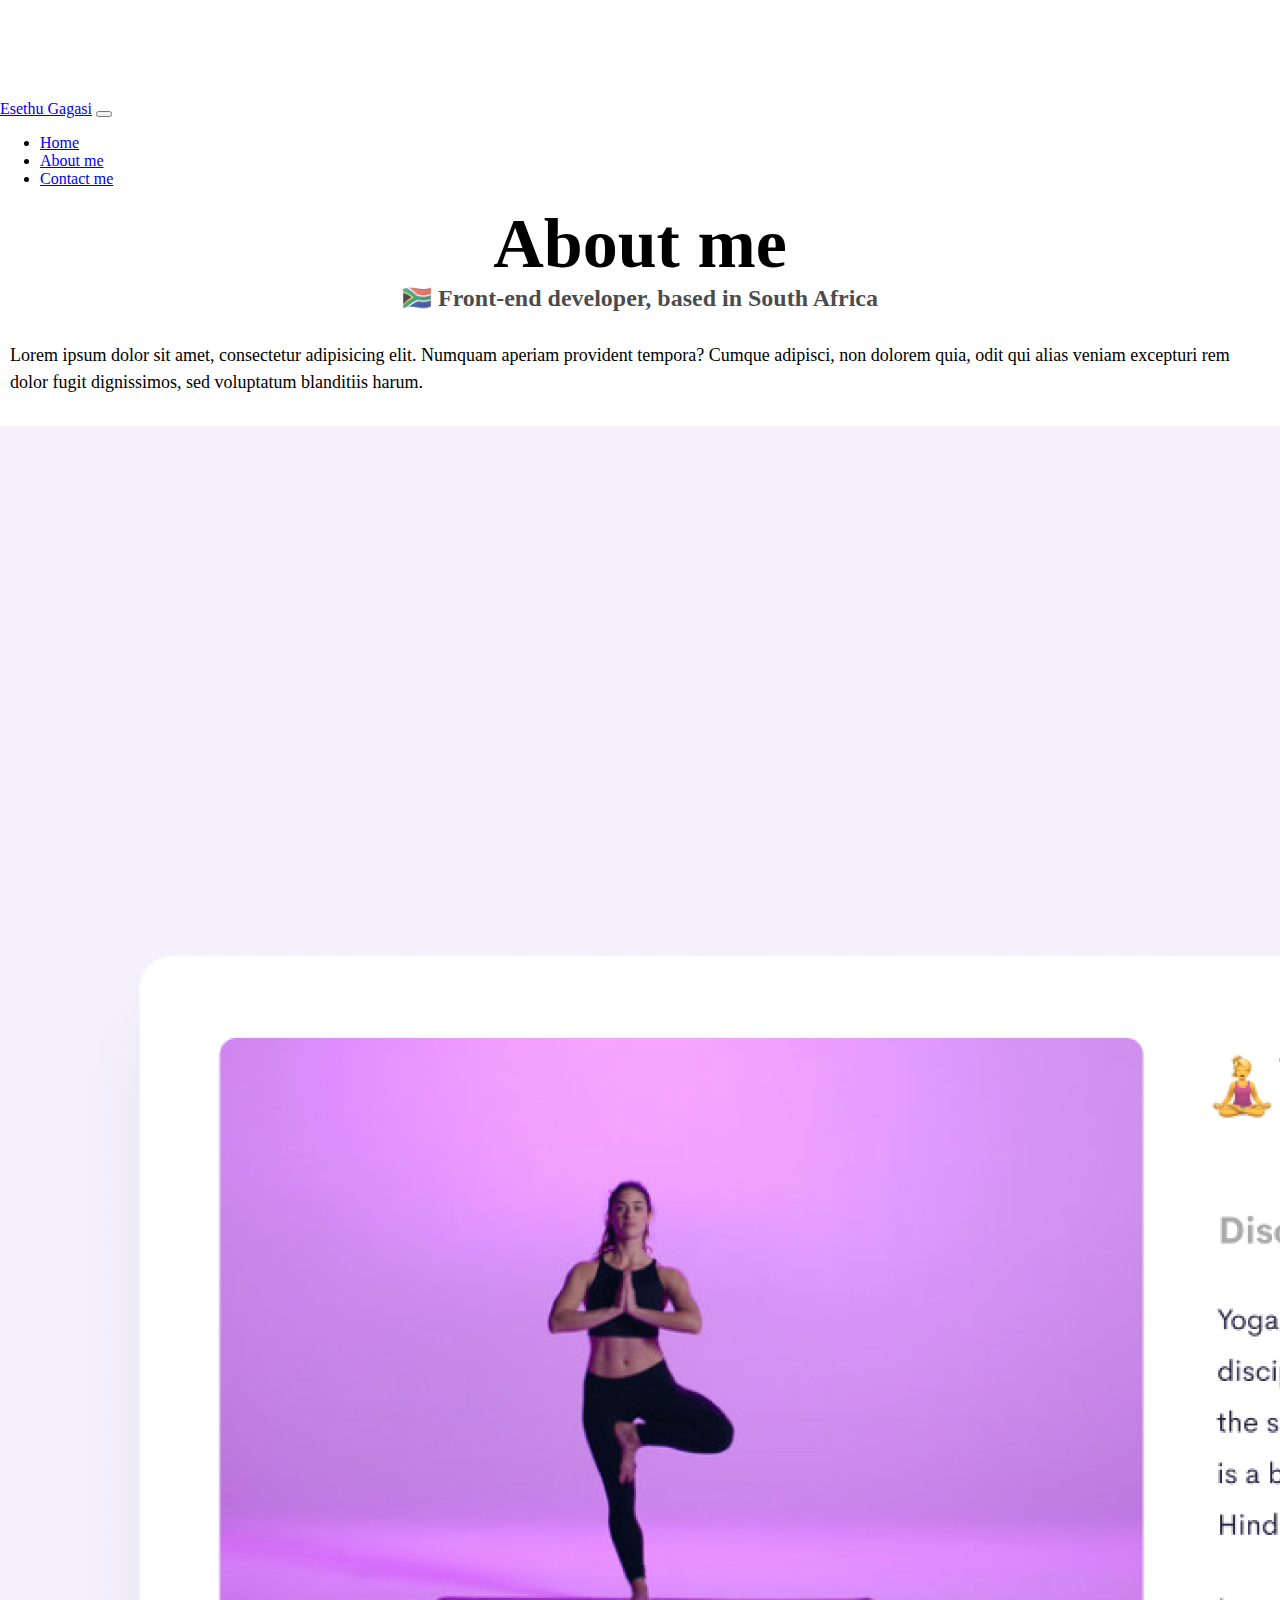
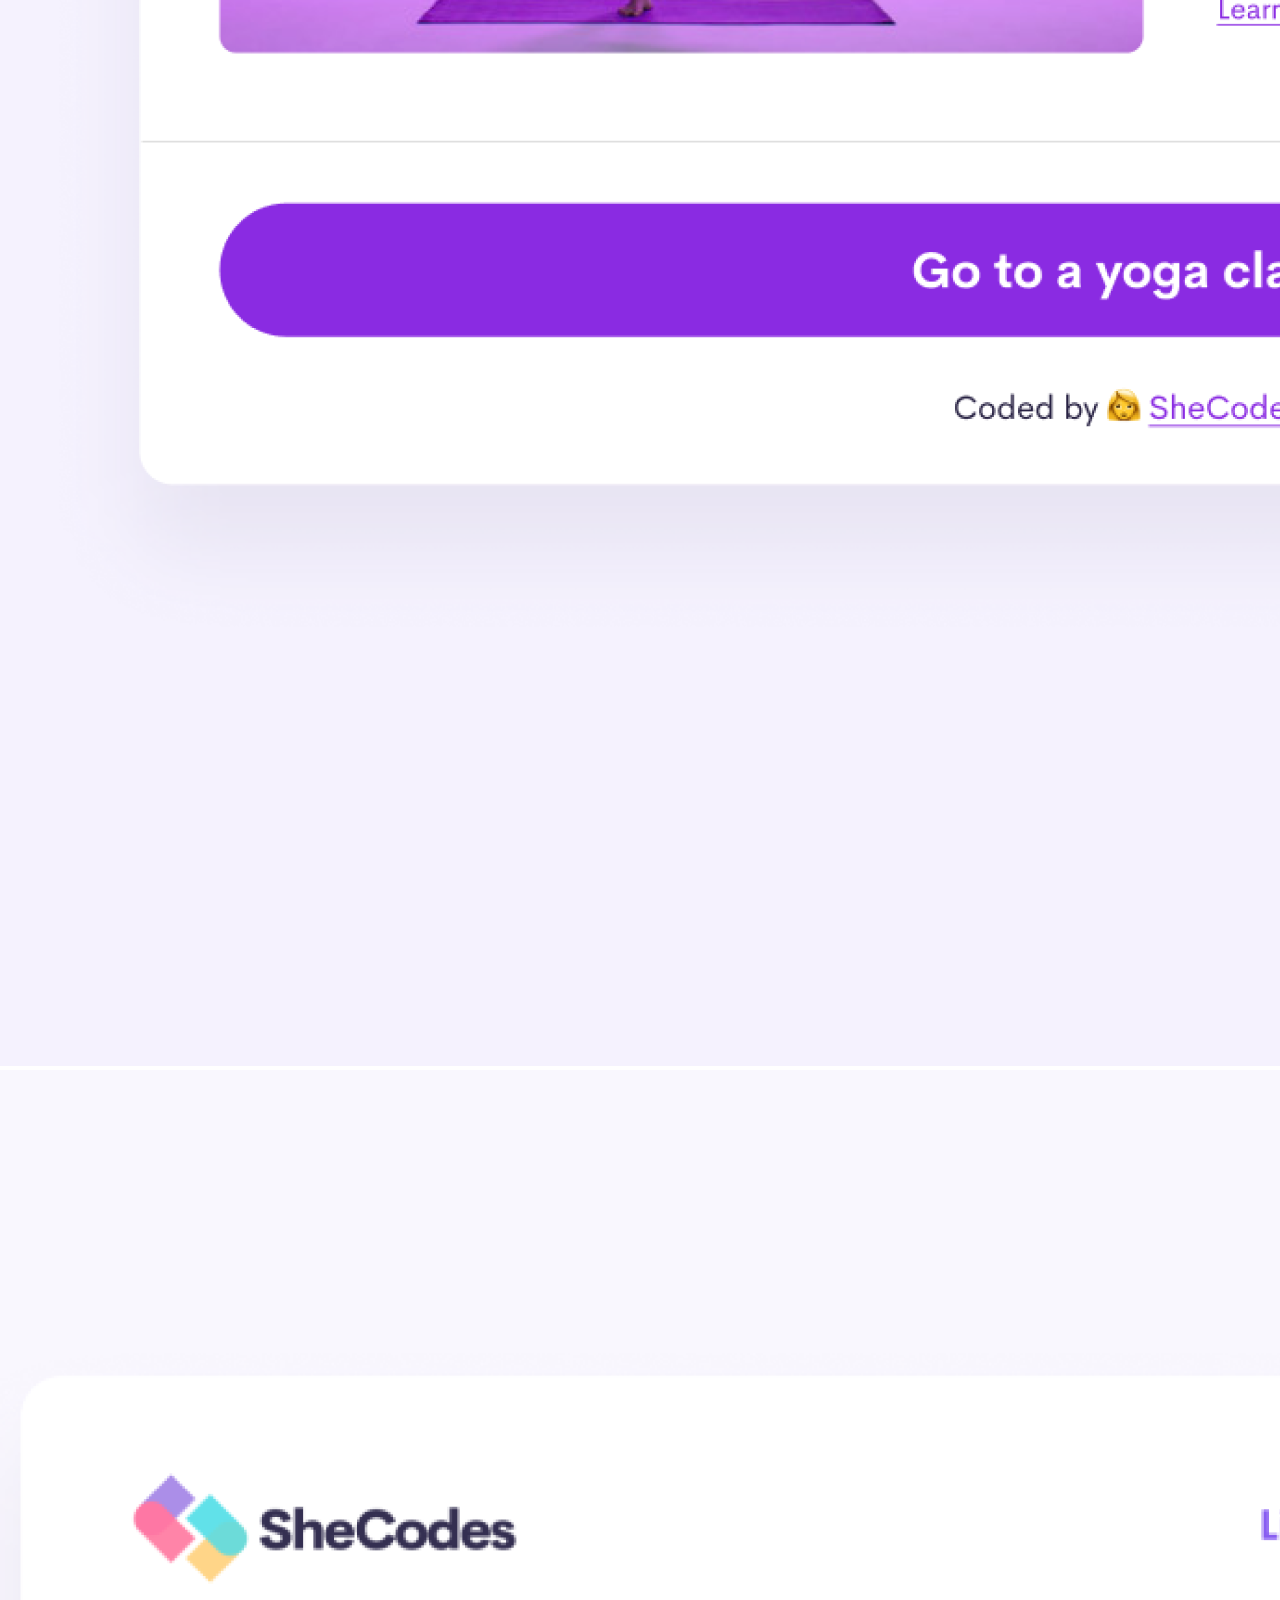
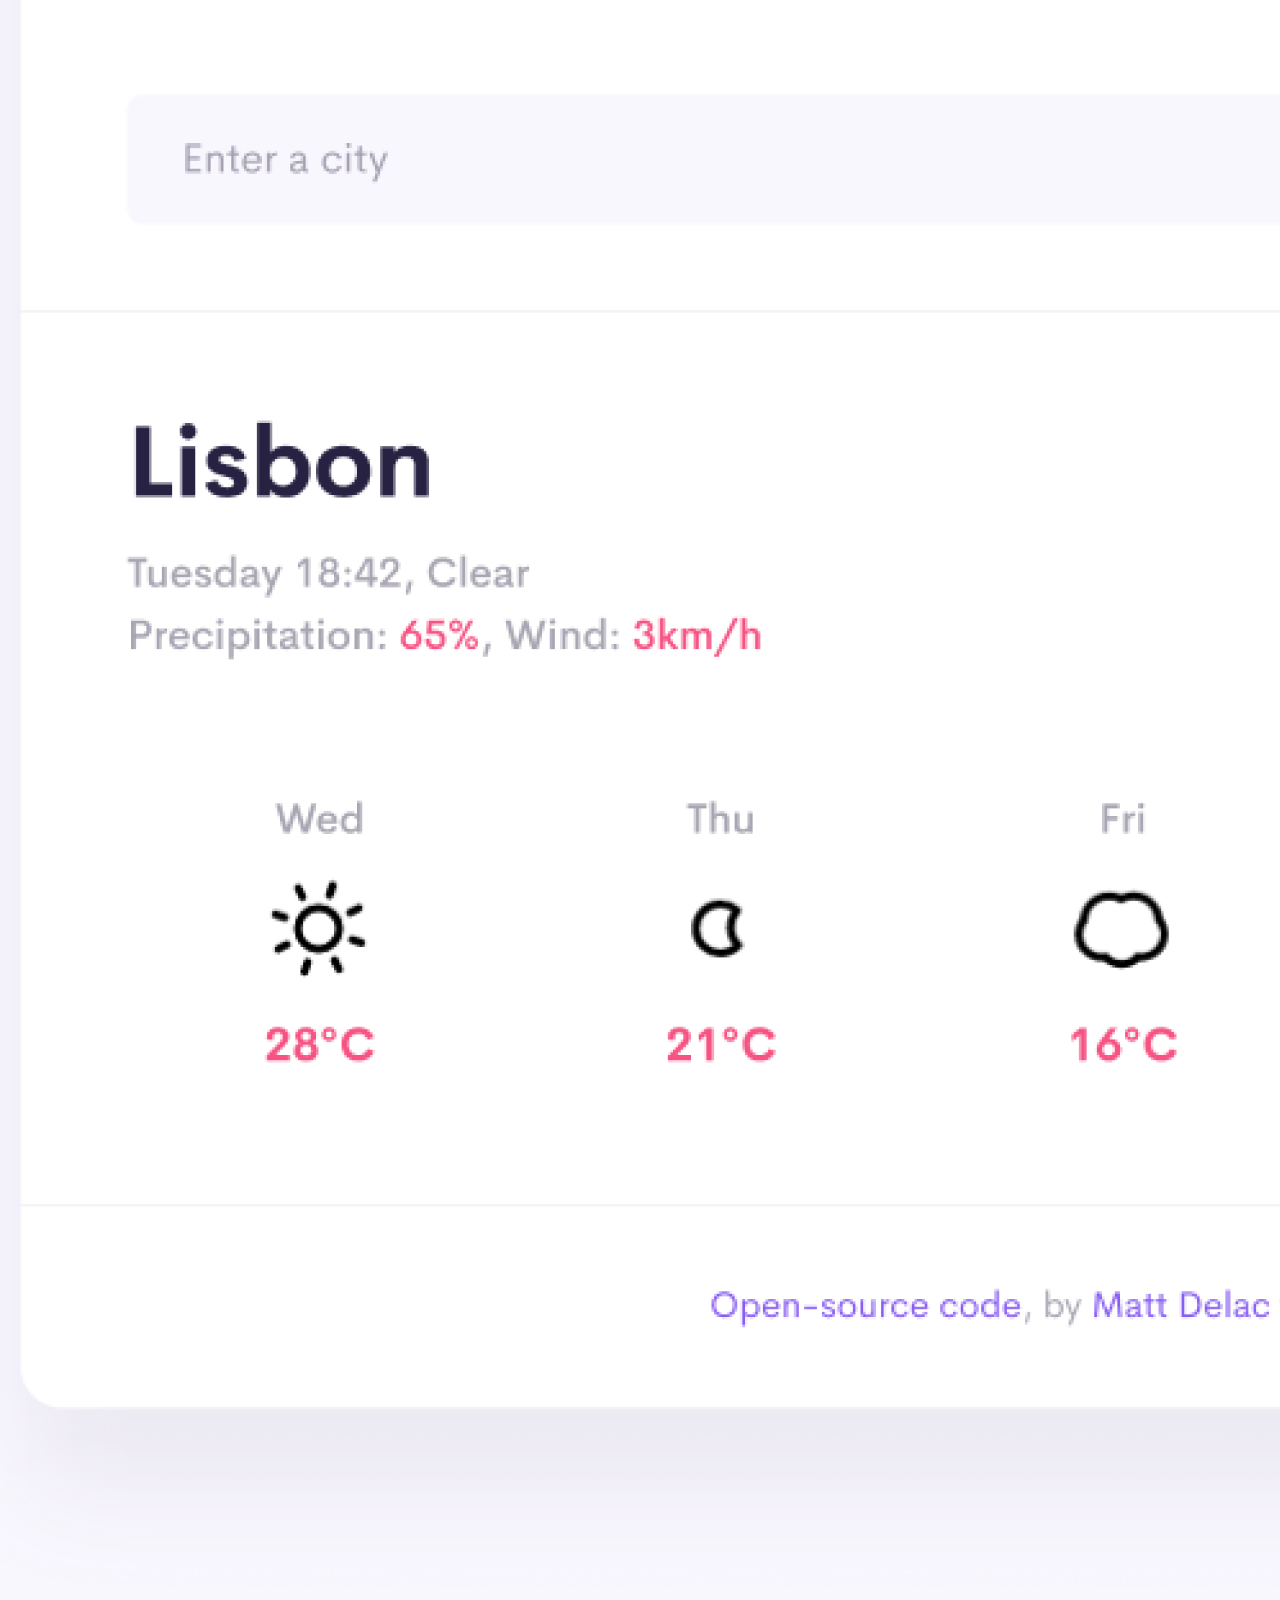
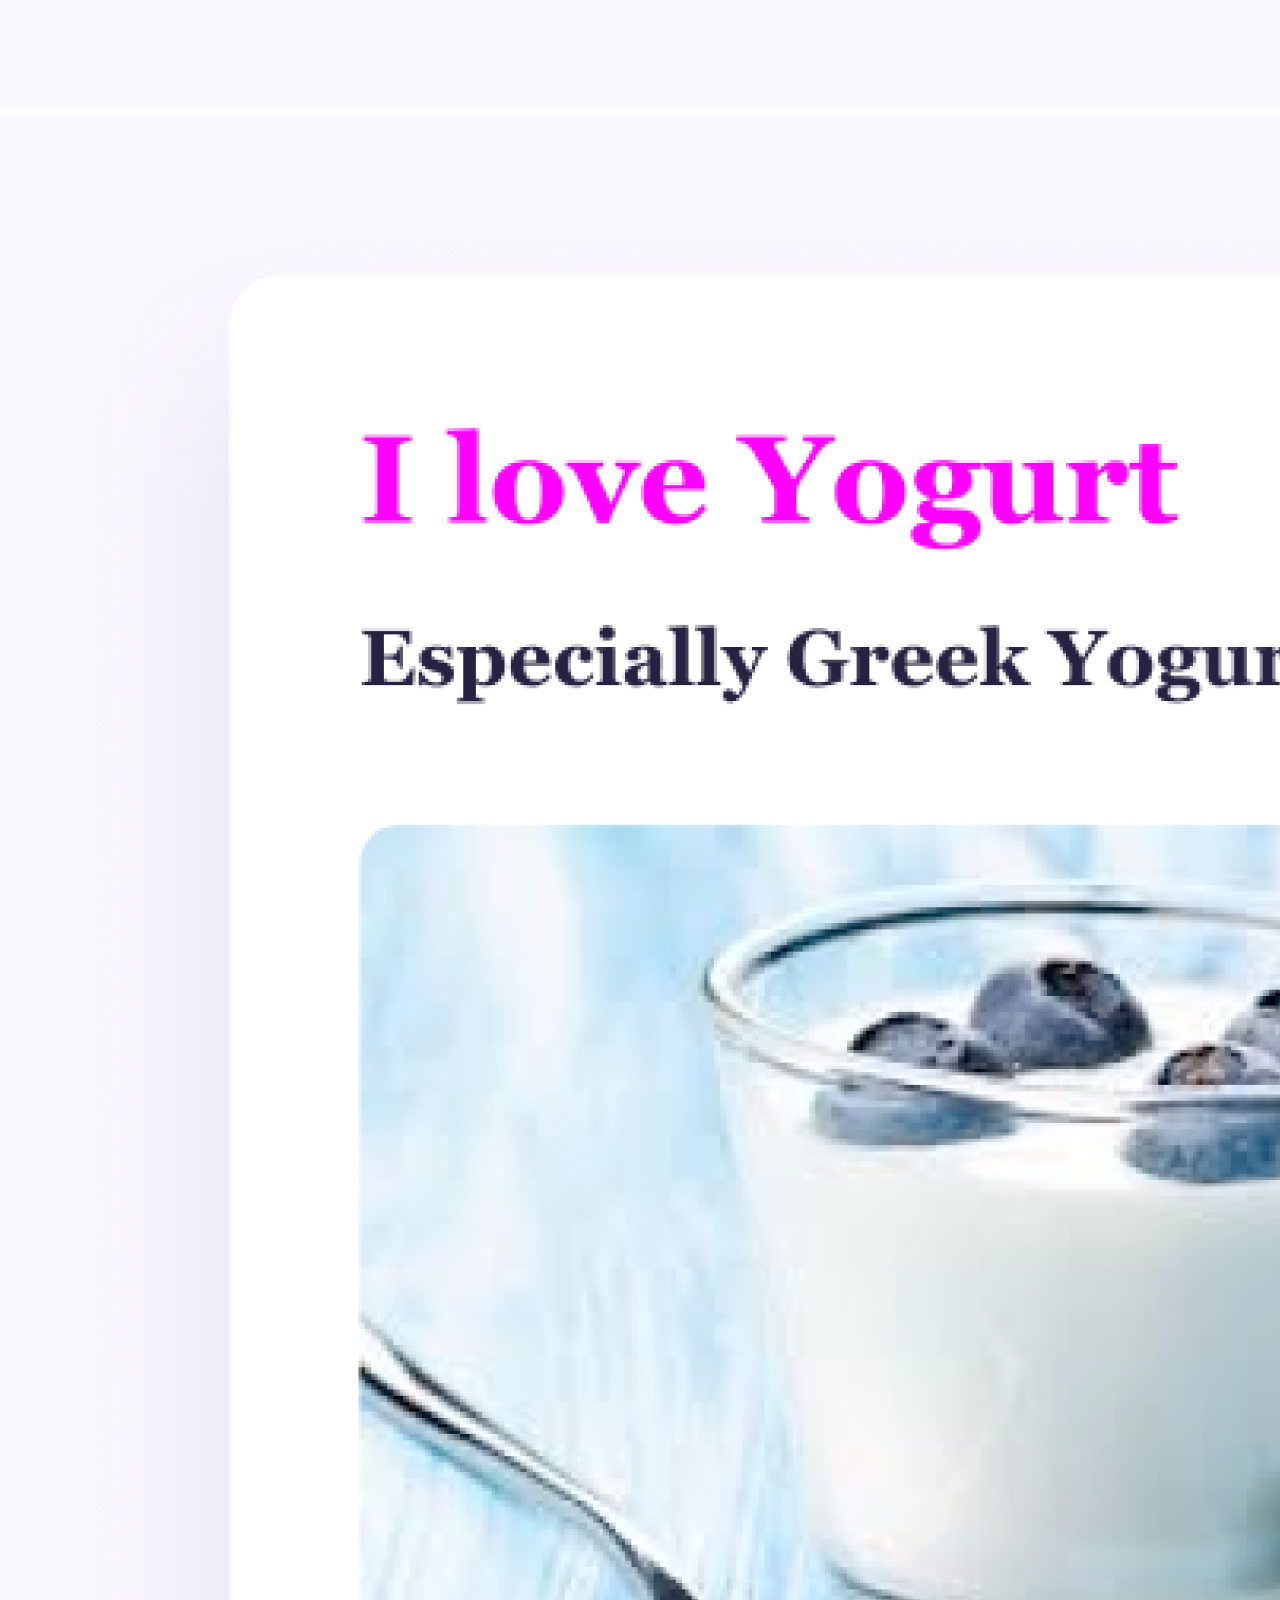
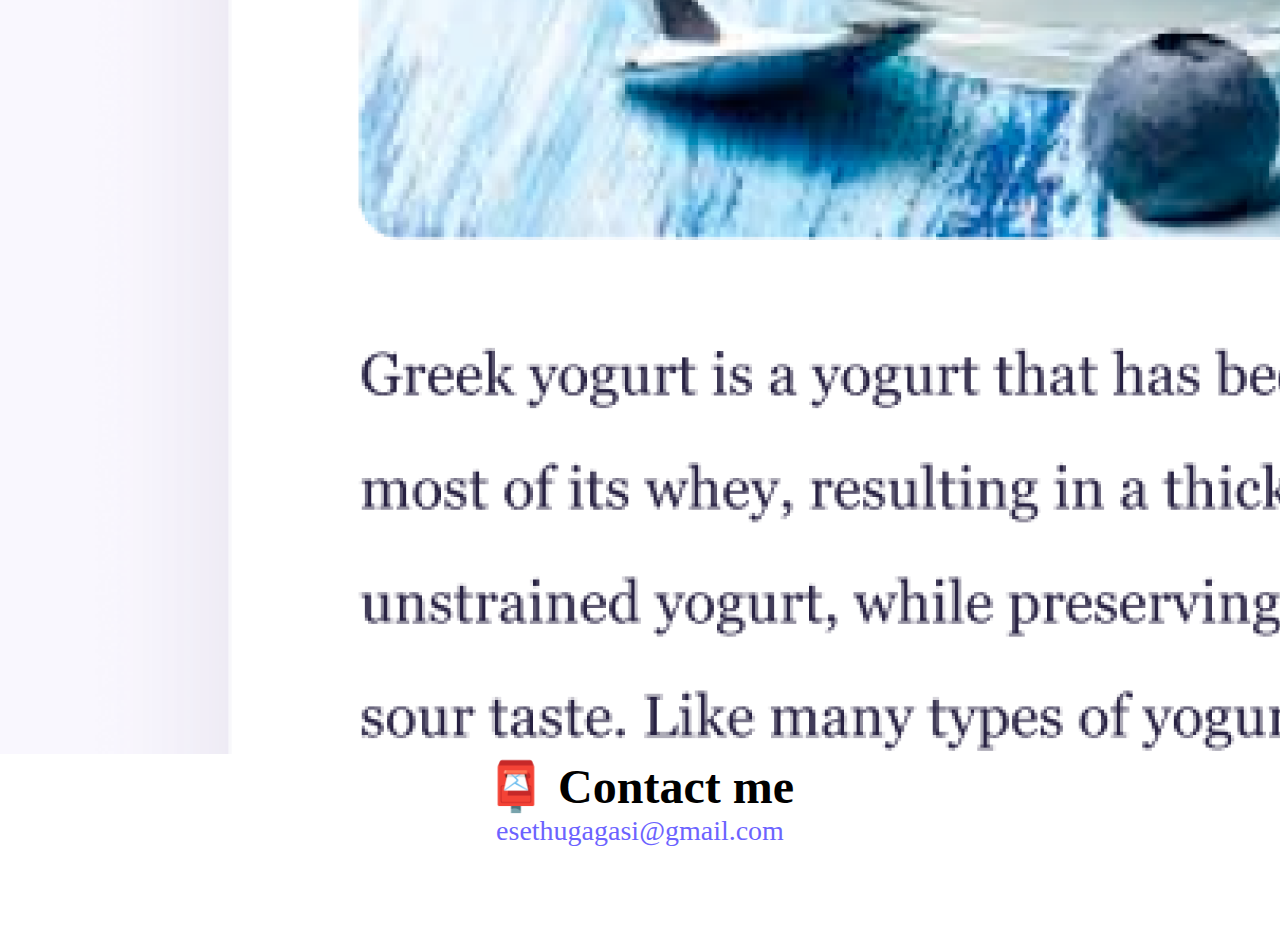
==== commit 1c8222e9: "eddited email" ====
--- a/about.html
+++ b/about.html
@@ -101,8 +101,8 @@
     </div>
     <div id="contact" class="mt-5">
       <h2 class="text-center">📮 Contact me</h2>
-      <a href="mailto: esethugagasi14@gmail.com" class="email-link">
-        esethugagasi14@gmail.com
+      <a href="mailto: esethugagasi@gmail.com" class="email-link">
+        esethugagasi@gmail.com
       </a>
     </div>
   </body>
